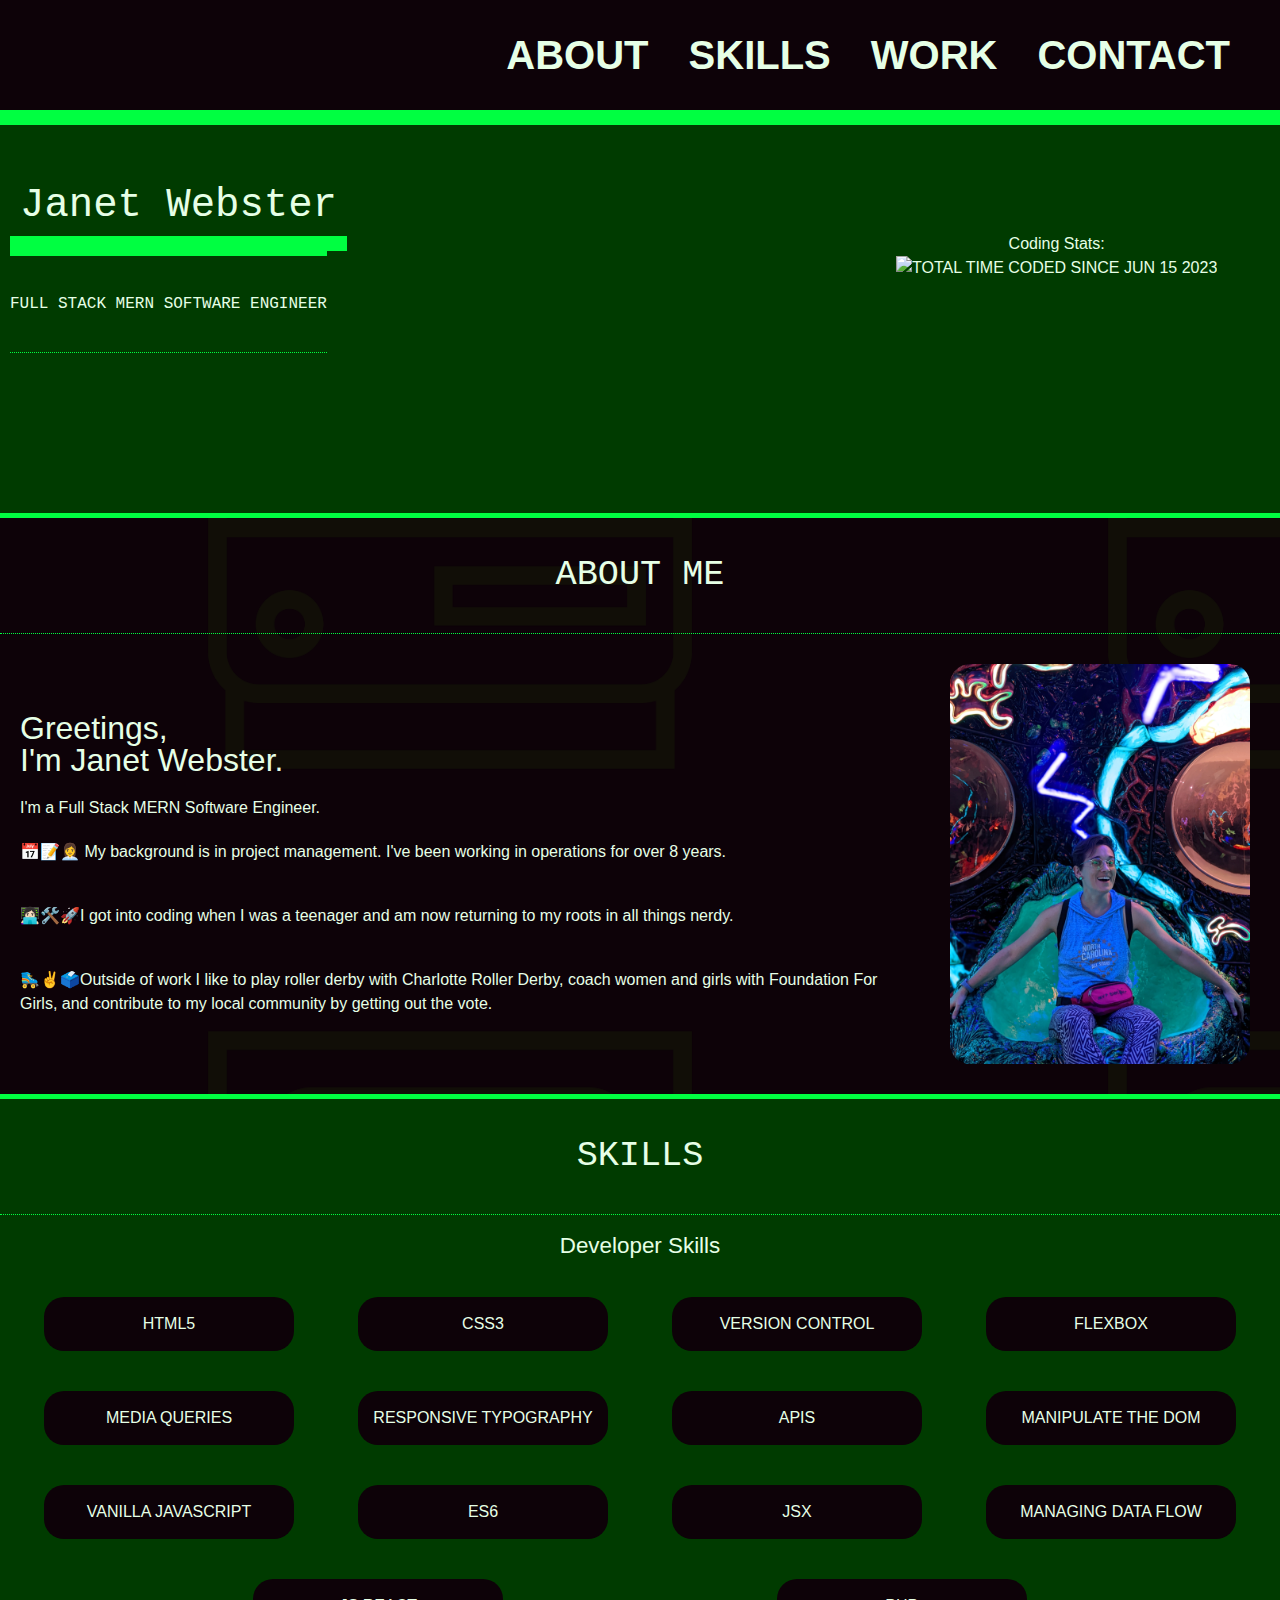
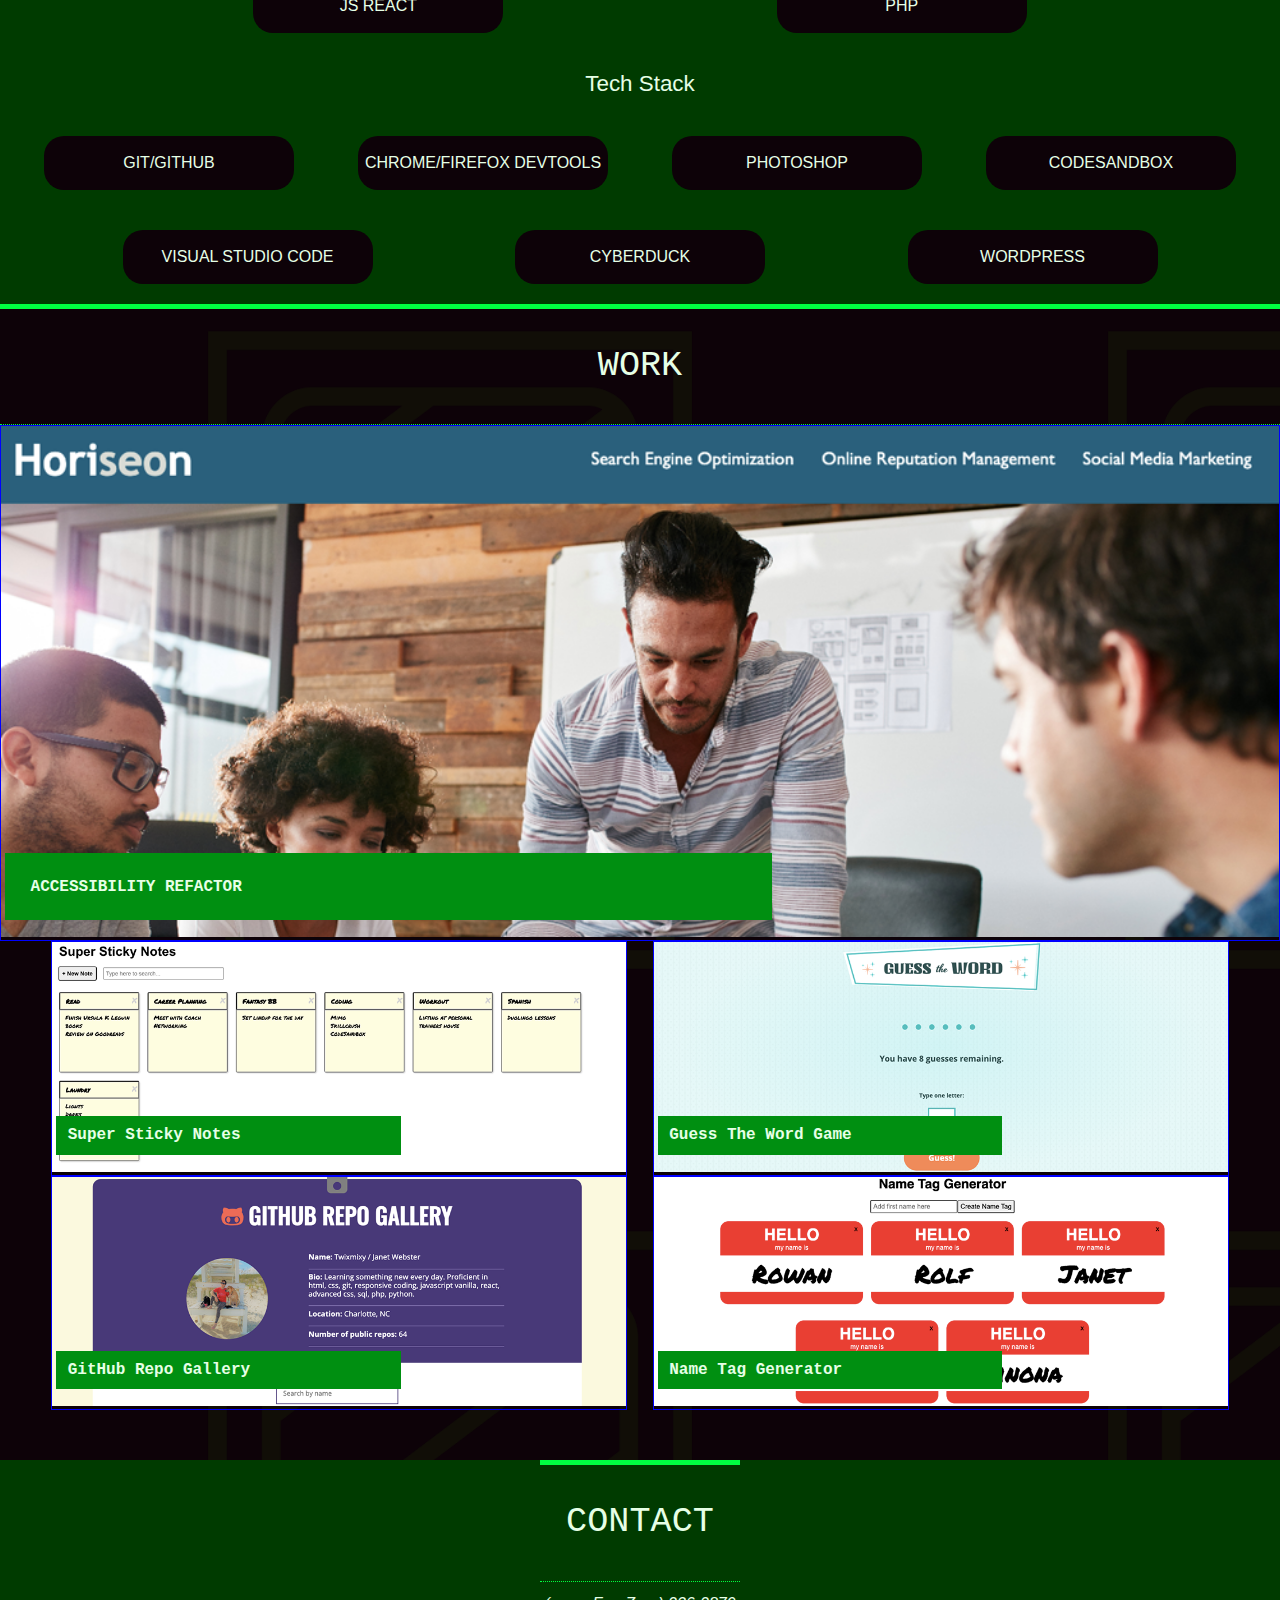
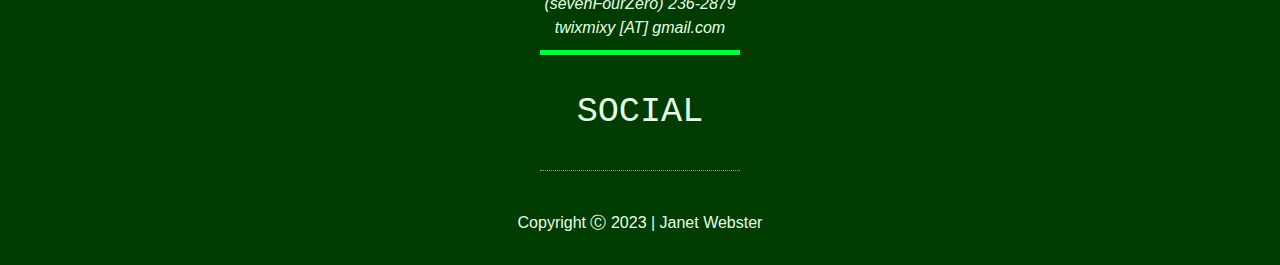
==== index.html @ 97a3914d "Fixed work section with tutor" ====
<!DOCTYPE html>
<html lang="en">
<head>
    <!-- Font Awesome Icons -->
    <script src="https://kit.fontawesome.com/e8a2e170d0.js" crossorigin="anonymous"></script>
    <link rel="stylesheet" href="assets/css/reset.css">
    <link rel="stylesheet" href="assets/css/style.css">
    <meta charset="UTF-8">
    <meta name="viewport" content="width=device-width, initial-scale=1.0">
    <meta name="description" content="All the awesome work of Janet Webster, the amazing software engineer in training!">
    <!-- The meta robots tag tells search engines how to crawl and index parts of a website. The "content" attribute contains instructions for the crawler. The values "INDEX" and "FOLLOW" are used to instruct the crawler to include the page in their index and follow all links on the page. -->
    <meta name="robots" content="index, follow">
    
    <title>Janet Webster's Portfolio</title>
</head>
<body>
        <header>
            <section class="logo">
                <i class="fa-solid fa-robot"></i>
            </section>
            <nav>
                <ul class="menu" id="nav-list">
                    <li><a href="#about" aria-label="Read more about me">About</a></li>
                    <li><a href="#skills" aria-label="Peruse my skills">Skills</a></li>
                    <li><a href="#work" aria-label="View my work">Work</a></li>
                    <li><a href="#contact" aria-label="Contact me">Contact</a></li>
                </ul>
            </nav>
        </header>
        <main>
            <section class="intro">
                <h1>Janet Webster</h1>
                <h2><span class="in-training">Full Stack MERN Software Engineer</span></h2>
                <!-- should add a pop-up bubble when hovering that says "in training" -->
                <p class="hidden-code">Coding Stats: <br /><a href="https://wakatime.com/@Twixmixy" target="_blank"><img src="https://wakatime.com/badge/user/5829d3fb-d499-4e31-bed0-2d4b3e092db3.svg" alt="Total time coded since Jun 15 2023" /></a><br />
                    <a href="https://github.com/TwixmixyJanet" target="_blank" aria-label="Follow me on github"><i class="fa-brands fa-square-github"></i></a>
                </p>
            </section>
            <section class="about" id="about">
                <h2>About Me</h2>
                 <div class="info">    
                    <h3>Greetings, <br />I'm Janet Webster.</h3>
                    <p>
                        <span class="in-training">I'm a Full Stack MERN Software Engineer.</span>
                        <!-- should add a pop-up bubble when hovering that says "in training" -->
                    </p>
                    <p class="bio-info">
                        📅📝👩‍💼 My background is in project management. I've been working in operations for over 8 years.
                        <!-- -Who I am professionally -->
                    </p>
                    <p class="bio-info">
                        👩🏻‍💻🛠️🚀I got into coding when I was a teenager and am now returning to my roots in all things nerdy.
                    <!-- -What led me to this career -->
                    </p>
                    <p class="bio-info">
                        🛼✌️🗳️Outside of work I like to play roller derby with Charlotte Roller Derby, coach women and girls with Foundation For Girls, and contribute to my local community by getting out the vote.
                    <!-- -What I like to do outside of work -->
                    </p>
                </div>
                <div class="headshot-container">
                    <img class="headshot" src="assets/img/coloradoheadshot.jpg" alt="Headshot - Janet smiling in an art exhibit" />
                </div>
            </section>
            <section class="skills" id="skills">
                <h2>Skills</h2>
                <h3>Developer Skills</h3>
                <div class="devskills">
                    <p class="skill">HTML5</p>
                    <p class="skill">CSS3</p>
                    <p class="skill">Version Control</p>
                    <p class="skill">Flexbox</p>
                    <p class="skill">Media Queries</p>
                    <p class="skill">Responsive Typography</p>
                    <p class="skill">APIs</p>
                    <p class="skill">Manipulate the DOM</p>
                    <p class="skill">Vanilla JavaScript</p>
                    <p class="skill">ES6</p>
                    <p class="skill">JSX</p>
                    <p class="skill">Managing Data Flow</p>
                    <p class="skill">JS React</p>
                    <p class="skill">PHP</p>
                </div>
                <h3>Tech Stack</h3>
                <div class="techskills">
                    <p class="tech">GIT/GitHub</p>
                    <p class="tech">Chrome/Firefox DevTools</p>
                    <p class="tech">Photoshop</p>
                    <p class="tech">CodeSandbox</p>
                    <p class="tech">Visual Studio Code</p>
                    <p class="tech">Cyberduck</p>
                    <p class="tech">WordPress</p>
                </div>
            </section>
            <section class="work" id="work">
                <!-- work cards need to grow/shrink and there needs to be a first(main) project -->
                <!-- Would be best if the cards do something upon hover and active(click) -->
                <h2>Work</h2>
                <div class="work-container">
                    <div class="work-card" id="card1">
                        <a href="https://twixmixyjanet.github.io/horiSEOn-accessibility-refactor/" target="_blank" rel="noopener noreferrer"><h3><span card1-descr="This project was to take an existing site and refactor it to apply accessibility standards">Accessibility Refactor</span></h3></a>
                        <!-- add a pop-up bubble with some details about project -->
                    
                        <img class="project-screenshot" src="assets/img/work-card1.png" alt="Refactor Project" />
                    
                    </div>
                    <section class="project-list">
                    <div class="work-card" id="card2">
                        <h3>Super Sticky Notes</h3>
                        <a href="https://gll3vl.csb.app/" target="_blank" rel="noopener noreferrer"><img class="project-screenshot" src="assets/img/work-card2.png" alt="Super Sticky Notes" /></a>
                    </div>
                    <div class="work-card" id="card3">
                        <h3>Guess The Word Game</h3>
                        <a href="https://twixmixy.com/guess-the-word-main/" target="_blank" rel="noopener noreferrer"><img class="project-screenshot" src="assets/img/work-card3.png" alt="Guess The Word Game" /></a>
                    </div>
                    <div class="work-card" id="card4">
                        <h3>GitHub Repo Gallery</h3>
                        <a href="https://twixmixy.com/github-repo-gallery-main/" target="_blank" rel="noopener noreferrer"><img class="project-screenshot" src="assets/img/work-card4.png" alt="GITHUB REPO GALLERY" /></a>
                    </div>
                    <div class="work-card" id="card5">
                        <h3>Name Tag Generator</h3>
                        <a href="https://0cntbd.csb.app/" target="_blank" rel="noopener noreferrer"><img class="project-screenshot" src="assets/img/work-card5.png" alt="Name Tag Generator" /></a>
                    </div>
                    </section>
                </div>
            </section>
            <section class="contact" id="contact">

            </section>
        </main>
        <footer>
            <h2>Contact</h2>
            <address>
                <p>(sevenFourZero) 236-2879<br>
                twixmixy [AT] gmail.com</p>
              </address>
              <div class="social">
                <h2>Social</h2>
                  <div class="social-icons">
                    <p class="icon"><a href="https://github.com/TwixmixyJanet" target="_blank" aria-label="Follow me on github"><i class="fa-brands fa-square-github"></i></a></p>
                    <p class="icon"><a href="https://www.instagram.com/pigletskates/" target="_blank" aria-label="Follow me on insta"><i class="fa-brands fa-square-instagram"></i></a></p>
                    <p class="icon"><a href="https://www.linkedin.com/in/twixmixy" target="_blank" aria-label="Follow me on linkedin"><i class="fa-brands fa-linkedin"></i></a></p>
                    <p class="icon"><a href="https://twitter.com/Twixmixy" target="_blank" aria-label="Follow me on twitter"><i class="fa-brands fa-square-twitter"></i></a></p>
                    <p class="icon"><a href="https://www.goodreads.com/user/show/36880494-janet-webster" target="_blank" aria-label="Follow me on goodreads"><i class="fa-brands fa-goodreads"></i></a></p>
                    <p class="icon"><a href="https://twixmixy.substack.com/" target="_blank" aria-label="Follow me on substack"><i class="fa-solid fa-pen-to-square"></i></a></p>
                    <p class="icon"><a href="https://discordapp.com/users/Janet#8842" target="_blank" aria-label="Connect with me on discord"><i class="fa-brands fa-discord"></i></a></p>
                  </div>
              </div>
      
          <div class="copyright"> 
              <p>Copyright Ⓒ 2023 | Janet Webster </p>
            </div> 
        </footer>
</body>
</html>
---- assets/css/style.css ----
/* COLOR SCHEME */
    /* 
    Matrix Green #0D0208
    Dark Green #003B00
    Alien Green #008F11
    Neon Green #00FF41
    */

/* NOTES FOR IDEAS */
    /* 
    💡Need to use some :hover effects on buttons and imagery
    💡10-flexbox-wireframe - reference for flexbox settings
    💡Robot icon rotate or change color
    💡04-css-pseudoclasses - reference for fun actions
    */
/* \/ Replicating best practices for removing white spaces and creating smooth scrolling \/ */
*,
*::after,
*::before {
    /* This ensures that there is no whitespace surrounding our content. */
    margin: 0;
    padding: 0;
    
    /* This is for our anchor (<a>) tag. It makes it so that there is a scrolling effect when we navigate to other parts of our page */
    scroll-behavior: smooth;
}
/* ^ DO NOT TOUCH, it makes the website all nicey-nice^ */


* {
    /* red-lining used to better see elements visually */
   /* border: red solid 1px;   */
   /* base font size to decrease/increase based off of */
   font-size: 1em;
}

:root {
    /* Setting all my base variables for colors and fonts on the website */
    --matrix-green: #0D0208;
    --dark-green: #003B00;
    --alien-green: #008F11;
    --neon-green: #00FF41;
    --font-color: #e6ffe6;
    --fav-font: 'Courier New', Courier, monospace;
    --neon-purple: #BC13FE;
    --secondary-font: 'Gill Sans', 'Gill Sans MT', Calibri, 'Trebuchet MS', sans-serif;
    --reader-font: Verdana, Geneva, Tahoma, sans-serif;
}

html {
    /* Computer Icon Free Use License */
    /* Image by Vectorportal.com, CC BY:https://creativecommons.org/licenses/by/4.0/ */
    background-image: url(/assets/img/computer-icon-vectorportal-08-light.png);
    background-size: contain;
    background-color: var(--matrix-green);

}

body {
    /* referencing base variable color */
    color: var(--font-color);
}

i {
    color: var(--neon-green);

}

.fa-robot {
    /* Font Awesome icon used as logo. Functions as a font, so using font size to increase */
    font-size: 6.6em;
    /* Giving the robot head some space */
    margin: 5px;
}

a {
    /* Base functionality for all links on website. Setting color, uppercase, taking away the underline, and font family */
    color: var(--font-color);
    text-transform: uppercase;
    text-decoration: none;
    font-family: var(--secondary-font);
}

li {
    /* Removing the bullets from the navigation list items */
    list-style-type: none;
}

header {
    /* Mobile view flex column for logo and navigation, setting alignment */
    display: flex;
    flex-direction: column;
    align-items: center;
}

#nav-list {
    /* Navigation set to flex column for mobile view, increasing font size, adding padding on top and bottom */
    display: flex;
    flex-direction: column;
    align-items: center;
    font-size: 2em;
    padding: 30px 0;
}

#nav-list li {
    /* giving space to individual nav list items */
    margin: 5px 10px;
}

#nav-list a:hover {
    /* make the links pop when hovered over! */
    color: var(--neon-purple)
}

.intro {
    /* Setting flex column for the intro area and giving it some color variance to break up the page
    Adding padding above and below to give space */
    display: flex;
    flex-direction: column;
    align-items: flex-start;
    padding: 50px 0 160px 10px;
    background-color: var(--dark-green);
    border-top: 15px solid var(--neon-green);
    position: relative;
}

.intro h1,h2 {
    /* Setting font for the intro headers */
    font-family: var(--fav-font);
    font-weight: normal;
}

.in-training {
    /* changing up the cursor when hovering over special span and setting the location */
    /* Any time "Full Stack MERN Software Enginner" is listed, the cursor changes accordingly. */
    position: relative;
    cursor: pointer;
}

.in-training:hover::after {
     /* Any time "Full Stack MERN Software Enginner" is listed, the message in training appears. */
    content: "...in training 👀";
    /* positioning text bubble to appear immediately below the statement */
    position: absolute;
    left: 0px;
    top: 34px;
    /* creating a background bubble, setting colors, rounding edges */
    border: 2px solid var(--matrix-green);
    border-radius: 15px;
    background-color: var(--neon-purple);
    padding: 7px;
    font-size: .8em;
    /* z-index is placing it in the foreground */
    z-index: 1;
}

.hidden-code {
    /* hidden on mobile view */
    display: none;
}

h1 {
    /* Increasing size, giving space, and creating a distinguishing border for name */
    font-size: 2.54em;
    padding: 10px;
    border-bottom: 15px solid var(--neon-green);
}

h2 {
    /* Settings overall for any H2 */
    font-size: 2.2em;
    text-align: center;
    text-transform: uppercase;
    padding: 40px 0px;
    border-bottom: 1px dotted var(--neon-green);
    border-top: 5px solid var(--neon-green);
}

.intro h2 {
    /* adjusting intro's H2 font size to be smaller */
    font-size: 1em;
}

.about {
    /* mobile view set to be flex column */
    display: flex;
    flex-direction: column;
}

.about h3 {
    /* Greeting specific font set, incease size, decrease weight, give padding to top and bottom */
    font-family: var(--secondary-font);
    font-size: 2em;
    font-weight: normal;
    padding: 20px 0;
}

.info {
    /* info in about section given some padding on the sides */
    padding: 0 20px;
}

p {
    /* reader font set and increase line height */
    font-family: var(--reader-font);
    line-height: 1.5em;
}

.bio-info {
    /* bio info in about area given some padding between elements */
    padding: 20px 0;
}

.headshot-container {
    /* image container flex and centered */
    display: flex;
    justify-content: center;
}

.headshot {
    /* shrank image to be more suitable, added rounded corners, and gave space via margin */
    width: 300px;
    border-radius: 20px;
    margin: 30px;
}

.skills {
    /* set the background color for the section and overall font color */
    background-color: var(--dark-green);
    color: var(--font-color);
}

.skills h3 {
    /* sub-headers for the section, set font styles, centered and added some all around padding */
    font-family: var(--secondary-font);
    font-weight: normal;
    font-size: 1.4em;
    text-align: center;
    padding: 20px;
}

.devskills, .techskills {
    /* Set both divs within skill section to flex, wrap, and space evenly */
   display: flex;
   flex-flow: row wrap;
   justify-content: space-evenly;
}

.skill, .tech {
    /* set each skill/stack to be uniform in uppercase, background bubble, rounded corners, same colors, with padding/margin, alignment and necessary width */
   text-transform: uppercase;
   background-color: var(--matrix-green);
   border-radius: 20px;
   color:var(--font-color);
   margin: 20px;
   padding: 15px 0;
   width: 250px;
   max-width: 250px;
   text-align: center;
}

.work-container {
    /* Turning work section container into flex column and aligning elements within */
    display: flex;
    flex-direction: column;
    align-items: center;
}

.work h2 {
    /* setting the full width of the work section header title */
    width: 100%;

}

.work-card {
    /* padding: 0 0 20px 20px; */
    /* height: auto;
    width: auto; 
    padding: 62px 50px;
    border: 4px solid var(--alien-green); */
    border: blue solid 1px; 
    /* display: flex;
    flex-direction: column; */
    width:100%;
    position: relative;
}

.project-screenshot {
    width: 100%;
}
.project-list{
    display:flex;
    flex-wrap:wrap;
    gap:2%;
}
#card1{
    width:100%;
}

.work-card h3 {
    position:absolute;
    bottom: 20px;
    left: 4px;
    /* padding: 10px; */
    font-family: var(--fav-font);
    background-color: var(--alien-green);
    width:60%;
    padding:2%;
}

/* \/ CODE FOR IMAGES WITHIN HTML \/ */
.work-card h3:hover {
    /* changing project titles colors when hovering */
    /* background-color: var(--neon-purple);
    color: var(--matrix-green); */
}

.work-card img:hover {
    /* change project image borders when hovering */
    /* border: 4px ridge var(--neon-purple); */
}

.work-card img {
    /* styling border and dimensions of project images */
    /* border: 4px solid var(--alien-green);
    width: 100%;
    max-width: 400px;
    min-width: 350px; */
}
/* ^ CODE FOR IMAGES WITHIN HTML ^ */

/* CODE FOR IMAGES WITHIN CSS */
/* .work-card h3:hover {
    background-color: var(--neon-purple);
    color: var(--matrix-green);
}
#card1 {
    background-image: url(/assets/img/work-card1.png);
    background-size: contain;
} */


/* ^CODE FOR IMAGES WITHIN CSS^ */

/* Pop up info specifically meant for [card1] project */
span[card1-descr] {
    /* changing up the cursor when hovering over special span and setting the location */
    position: relative;
    cursor: help;
}

/* using the custom description method to apply tooltip style info on the project */
span[card1-descr]:hover::after {
    content: attr(card1-descr);
    position: absolute;
    left: 0px;
    top: 34px;
    border: 2px solid var(--matrix-green);
    border-radius: 15px;
    background-color: var(--neon-purple);
    padding: 7px;
    font-size: .8em;
    /* z-index is placing it in the foreground */
    z-index: 1;
}
/* ^Pop up info specifically meant for this project^ */


footer {
    padding: 0 0 20px 0;
    display: flex;
    flex-direction: column;
    justify-content: center;
    align-items: center;
    background-color: var(--dark-green);
}

address {
    margin: 10px 0;
    text-align: center;
}

footer h2 {
    width: 200px;
}

.social {
    max-width: 500px;
    display: flex;
    flex-direction: column;
    justify-content: center;
    align-items: center;
}
  
.social-icons {
    display: flex;
    justify-content: space-around;
    align-items: center;
    flex-flow: row wrap;
    margin: 10px;
}

.icon {
    justify-content: space-between;
    margin: 10px;
}
  
footer .social-icons i {
    font-size: 2em;
}
  
footer .copyright {
    text-align: center;
    padding-bottom: 10px;
}

@media (min-width: 640px) {
    /* need to change flex-direction on everything from column to row */
    .fa-robot {
        margin: 15px;
    }
    
    #nav-list {
        display: flex;
        flex-direction: row;
        justify-content: space-evenly;
        align-items: center;
        font-size: 1.7em;
        padding: 30px 0;
    }

    header {
        flex-direction: row;
        justify-content: space-between;
        align-items: center;
    }

    .hidden-code {
        display: flex;
        flex-direction: column;
        flex-wrap: wrap;
        position: absolute;
        top: 27.5%;
        left: 70%;
        justify-content: center;
        align-items: center;
    }

    .hidden-code i {
        font-size: 1.7em;
    }

    .about {
        flex-direction: row;
        flex-wrap: wrap;
        align-items: center;
    }

    .about h2 {
        flex-basis: 100%;
    }

    .about .info {
        flex: 1;
    }

    .headshot {
        height: fit-content;
    }

    .work h2 {
        flex-basis: 100%;
    }

    .project-list {
        flex-direction: row;
        flex-wrap: wrap;
        justify-content: center;
        align-items: center;
        margin-bottom: 50px;
     }
     
    .work-card {
        /* padding: 0 20px; */
    }
    .work-card{
        width:45%;
    }
    /* .work-card img {
        width: 100%;
        max-width: 1000px;
        min-width: 350px;
    } */
     
    /* #card1 img {
        flex: 5 0 100%;
        width: 100%;
        max-width: 1000px;
        min-width: 350px;
    }

    #card2 img {
        flex: 1 0 50%;
        width: 100%;
        max-width: 500px;
        min-width: 350px;
    }

    #card3 img {
        flex: 1 0 50%;
        width: 100%;
        max-width: 500px;
        min-width: 350px;
    }

    #card4 img {
        flex: 1 0 50%;
        width: 100%;
        max-width: 500px;
        min-width: 350px;
    }

    #card5 img {
        flex: 1 0 50%;
        width: 100%;
        max-width: 500px;
        min-width: 350px;
    } */
} 

@media (min-width: 1024px) {
   /* what more needs to expand at full view? */
   #nav-list {
    font-size: 2.5em;
    font-weight: bold;
    padding: 30px;
}

#nav-list li {
    margin: 5px 20px;
}
}
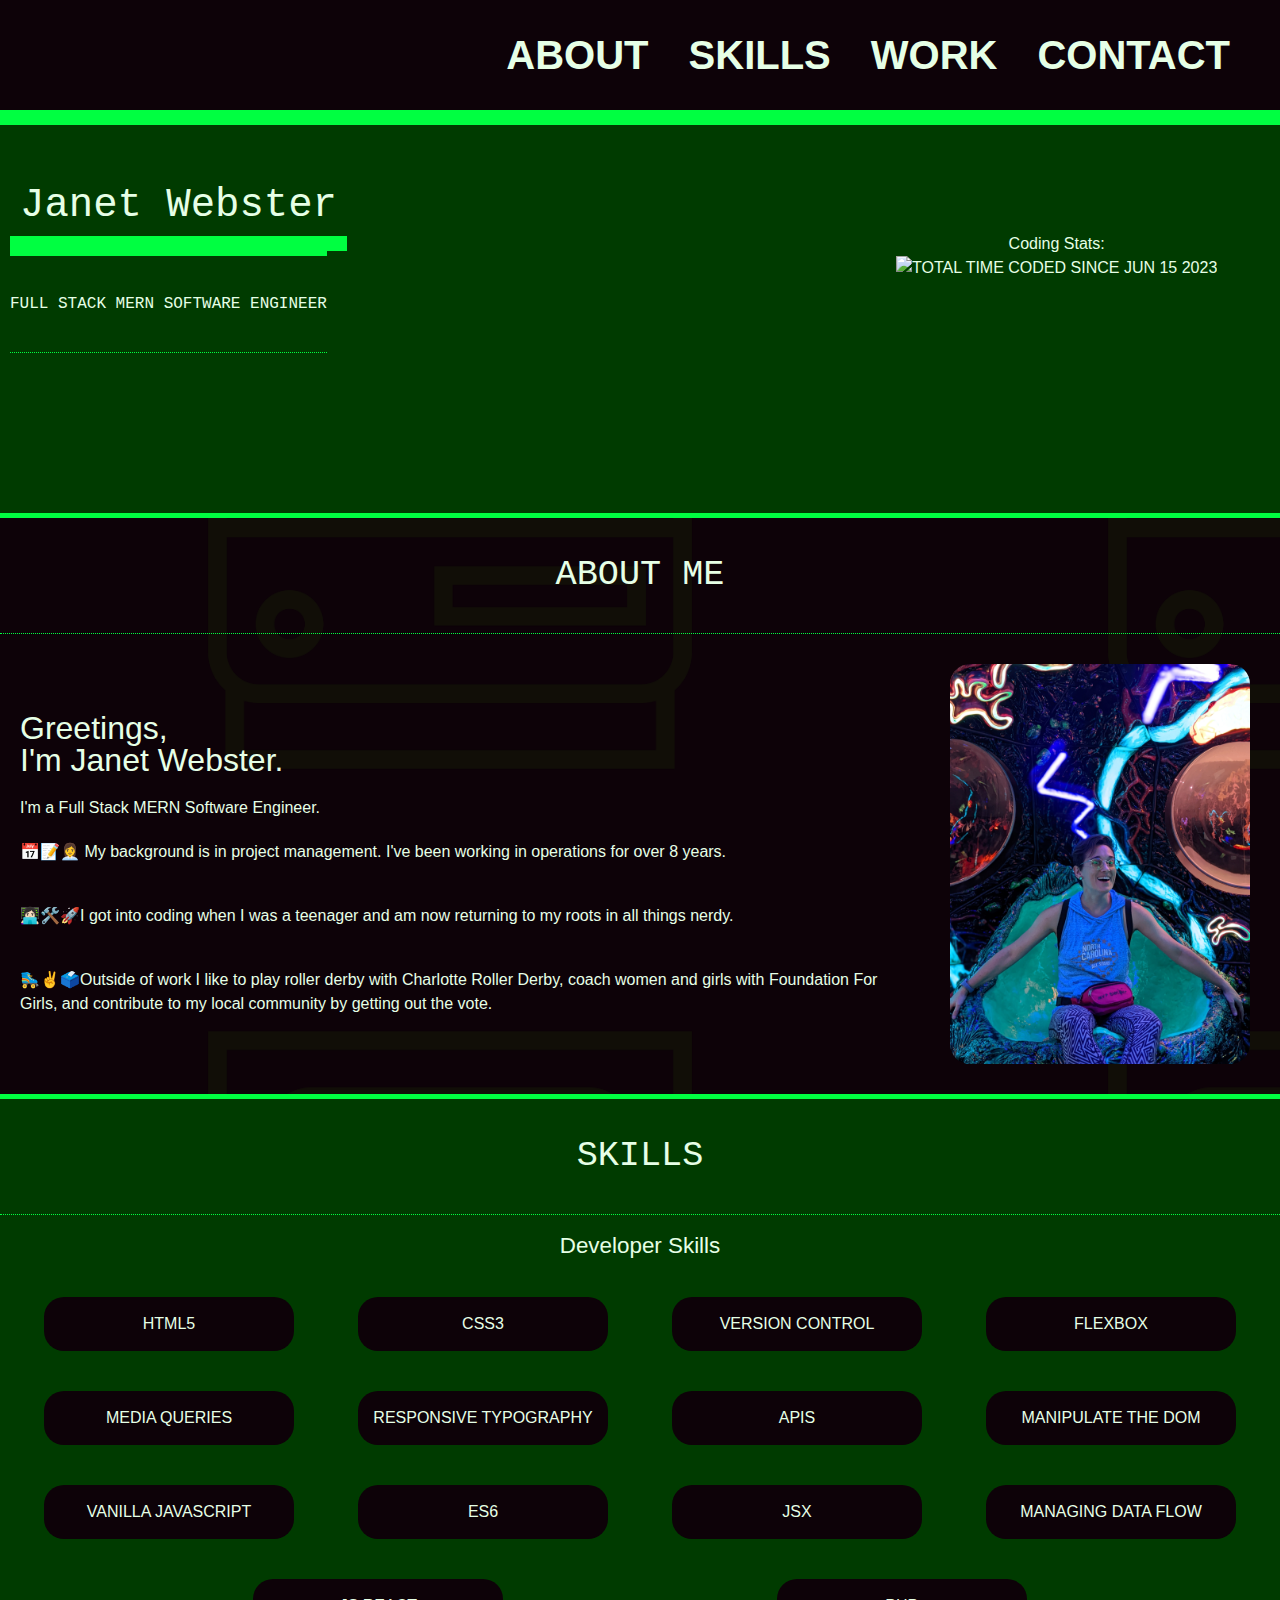
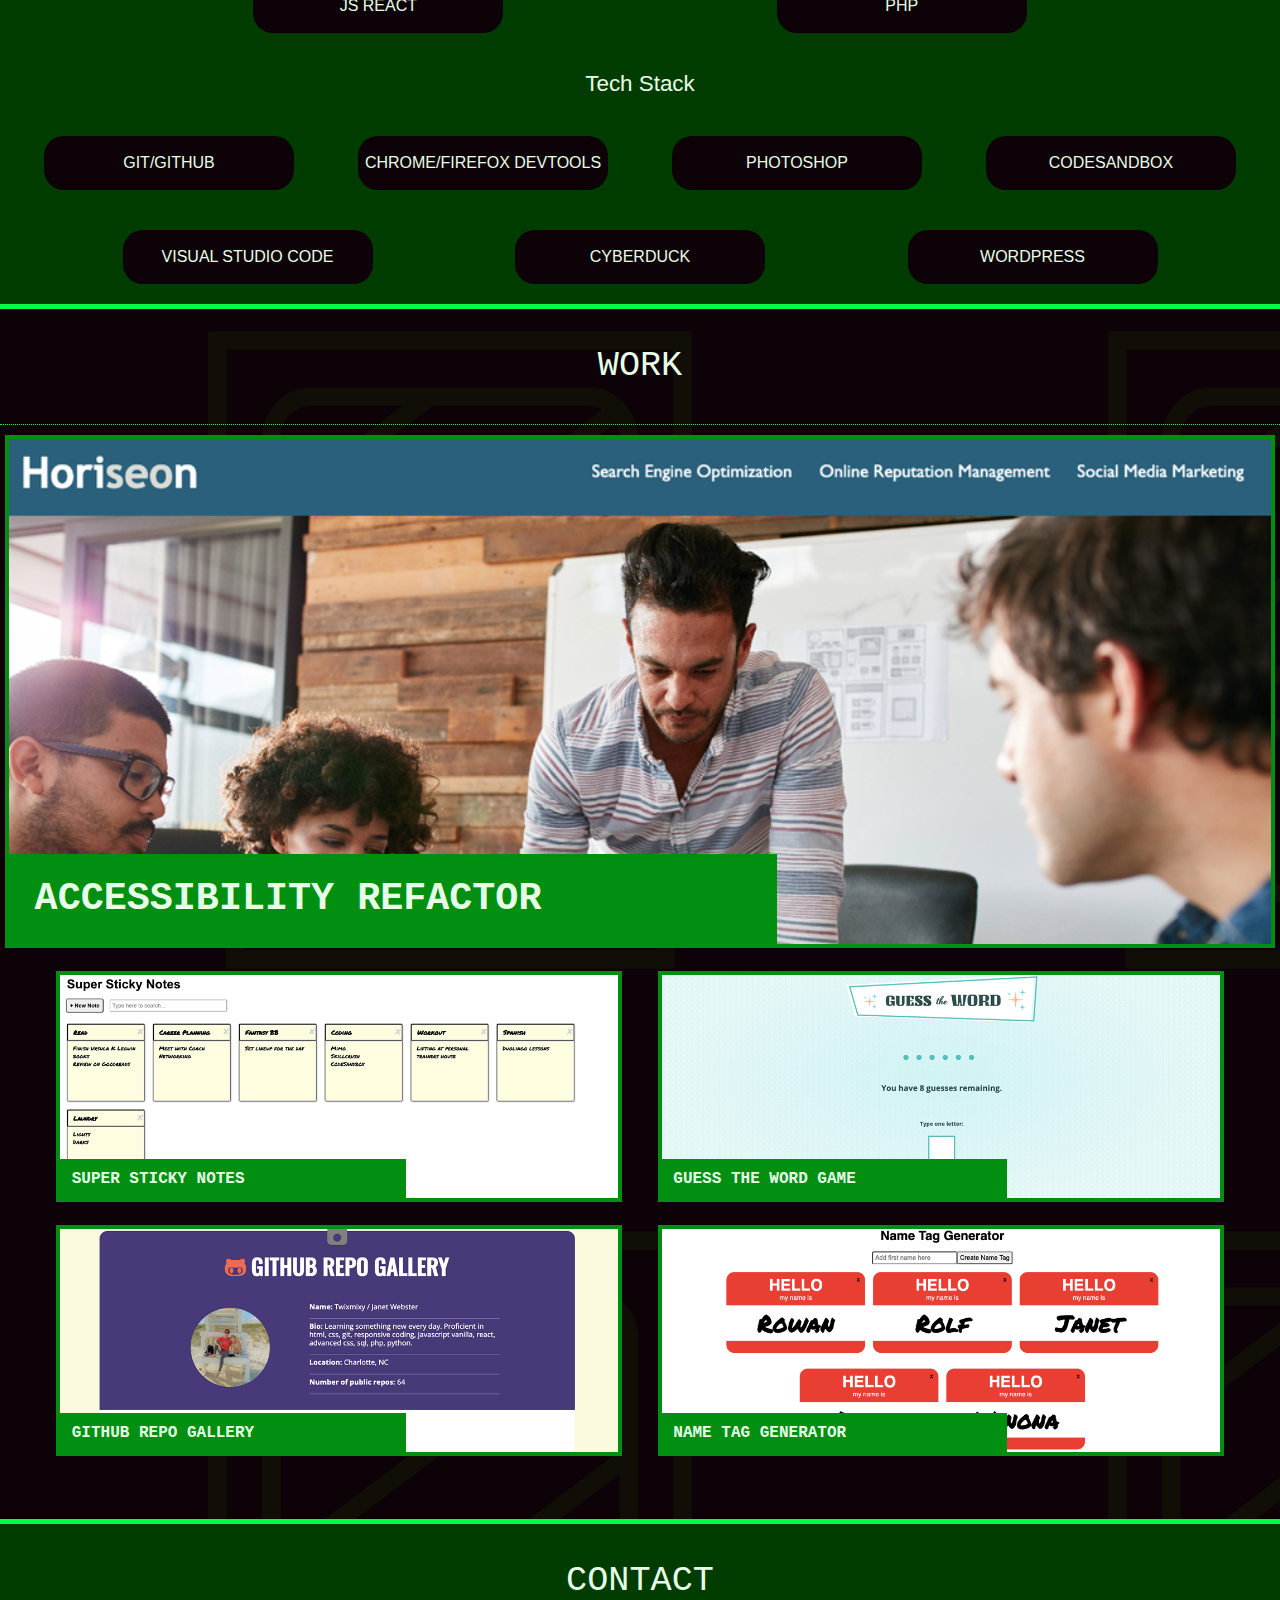
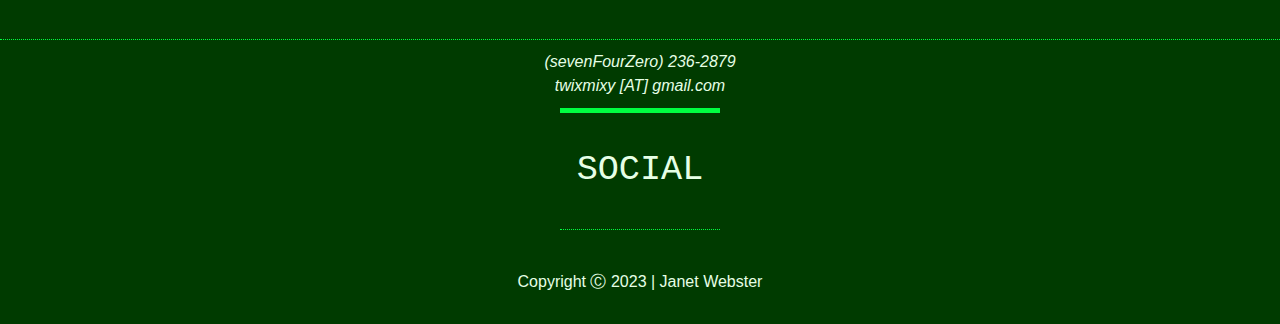
==== commit 20b3ee98: "Added popup info bubbles to all projects" ====
--- a/index.html
+++ b/index.html
@@ -97,29 +97,56 @@
                 <h2>Work</h2>
                 <div class="work-container">
                     <div class="work-card" id="card1">
-                        <a href="https://twixmixyjanet.github.io/horiSEOn-accessibility-refactor/" target="_blank" rel="noopener noreferrer"><h3><span card1-descr="This project was to take an existing site and refactor it to apply accessibility standards">Accessibility Refactor</span></h3></a>
-                        <!-- add a pop-up bubble with some details about project -->
-                    
-                        <img class="project-screenshot" src="assets/img/work-card1.png" alt="Refactor Project" />
-                    
+                        <a href="https://twixmixyjanet.github.io/horiSEOn-accessibility-refactor/" target="_blank" rel="noopener noreferrer">
+                            <h3>
+                                <span card1-descr="This project was to take an existing site and refactor it to apply accessibility standards">
+                                    Accessibility Refactor
+                                </span>
+                            </h3>
+                            <img class="project-screenshot" src="assets/img/work-card1.png" alt="Refactor Project" />
+                        </a>
                     </div>
                     <section class="project-list">
-                    <div class="work-card" id="card2">
-                        <h3>Super Sticky Notes</h3>
-                        <a href="https://gll3vl.csb.app/" target="_blank" rel="noopener noreferrer"><img class="project-screenshot" src="assets/img/work-card2.png" alt="Super Sticky Notes" /></a>
-                    </div>
-                    <div class="work-card" id="card3">
-                        <h3>Guess The Word Game</h3>
-                        <a href="https://twixmixy.com/guess-the-word-main/" target="_blank" rel="noopener noreferrer"><img class="project-screenshot" src="assets/img/work-card3.png" alt="Guess The Word Game" /></a>
-                    </div>
-                    <div class="work-card" id="card4">
-                        <h3>GitHub Repo Gallery</h3>
-                        <a href="https://twixmixy.com/github-repo-gallery-main/" target="_blank" rel="noopener noreferrer"><img class="project-screenshot" src="assets/img/work-card4.png" alt="GITHUB REPO GALLERY" /></a>
-                    </div>
-                    <div class="work-card" id="card5">
-                        <h3>Name Tag Generator</h3>
-                        <a href="https://0cntbd.csb.app/" target="_blank" rel="noopener noreferrer"><img class="project-screenshot" src="assets/img/work-card5.png" alt="Name Tag Generator" /></a>
-                    </div>
+                        <div class="work-card" id="card2">
+                            <a href="https://gll3vl.csb.app/" target="_blank" rel="noopener noreferrer">
+                                <h3>
+                                    <span card2-descr="This personal sticky note app was created to illustrate JS/React utilizing local cache">
+                                        Super Sticky Notes
+                                    </span>
+                                </h3>
+                                <img class="project-screenshot" src="assets/img/work-card2.png" alt="Super Sticky Notes" />
+                            </a>
+                        </div>
+                        <div class="work-card" id="card3">
+                            <a href="https://twixmixy.com/guess-the-word-main/" target="_blank" rel="noopener noreferrer">
+                                <h3>
+                                    <span card3-descr="This guess the word game app was created to illustrate arrays, APIs, and JS">
+                                        Guess The Word Game
+                                    </span>
+                                </h3>
+                                <img class="project-screenshot" src="assets/img/work-card3.png" alt="Guess The Word Game" />
+                            </a>
+                        </div>
+                        <div class="work-card" id="card4">
+                            <a href="https://twixmixy.com/github-repo-gallery-main/" target="_blank" rel="noopener noreferrer">
+                                <h3>
+                                    <span card4-descr="This github repo gallery UI app was created to illustrate APIs and JS">
+                                        GitHub Repo Gallery
+                                    </span>
+                                </h3>
+                                <img class="project-screenshot" src="assets/img/work-card4.png" alt="GITHUB REPO GALLERY" />
+                            </a>
+                        </div>
+                        <div class="work-card" id="card5">
+                            <a href="https://0cntbd.csb.app/" target="_blank" rel="noopener noreferrer">
+                                <h3>
+                                    <span card4-descr="This name tag generator app was created to illustrate JS/React utilizing local cache">
+                                        Name Tag Generator
+                                    </span>
+                                </h3>
+                                <img class="project-screenshot" src="assets/img/work-card5.png" alt="Name Tag Generator" />
+                            </a>
+                        </div>
                     </section>
                 </div>
             </section>
--- a/assets/css/style.css
+++ b/assets/css/style.css
@@ -34,6 +34,11 @@
    font-size: 1em;
 }
 
+/* ~~~~~~~~~~~~~~~~~~~~~~~~~~~~~~~~~~~~~~~~~~~~~~~~~~~~~~~~~~~~~~~~~ */
+/* ~~~~~~~~~~~~~~~~          BASE SETTINGS          ~~~~~~~~~~~~~~~~ */
+/* ~~~~~~~~   Site designed from Mobile -> 640px -> 1024px   ~~~~~~~ */
+/* ~~~~~~~~~~~~~~~~~~~~~~~~~~~~~~~~~~~~~~~~~~~~~~~~~~~~~~~~~~~~~~~~~ */
+
 :root {
     /* Setting all my base variables for colors and fonts on the website */
     --matrix-green: #0D0208;
@@ -61,6 +66,10 @@
     color: var(--font-color);
 }
 
+/* ~~~~~~~~~~~~~~~~~~~~~~~~~~~~~~~~~~~~~~~~~~~~~~~~~~~~~~~~~~~~~~~~~~ */
+/* ~~~~~~~~~~~~~~~~              HEADER              ~~~~~~~~~~~~~~~~ */
+/* ~~~~~~~~~~~~~~~~~~~~~~~~~~~~~~~~~~~~~~~~~~~~~~~~~~~~~~~~~~~~~~~~~~ */
+
 i {
     color: var(--neon-green);
 
@@ -111,6 +120,10 @@
     /* make the links pop when hovered over! */
     color: var(--neon-purple)
 }
+
+/* ~~~~~~~~~~~~~~~~~~~~~~~~~~~~~~~~~~~~~~~~~~~~~~~~~~~~~~~~~~~~~~~~~ */
+/* ~~~~~~~~~~~~~~~~              INTRO              ~~~~~~~~~~~~~~~~ */
+/* ~~~~~~~~~~~~~~~~~~~~~~~~~~~~~~~~~~~~~~~~~~~~~~~~~~~~~~~~~~~~~~~~~ */
 
 .intro {
     /* Setting flex column for the intro area and giving it some color variance to break up the page
@@ -181,6 +194,10 @@
     font-size: 1em;
 }
 
+/* ~~~~~~~~~~~~~~~~~~~~~~~~~~~~~~~~~~~~~~~~~~~~~~~~~~~~~~~~~~~~~~~~~ */
+/* ~~~~~~~~~~~~~~~~              ABOUT              ~~~~~~~~~~~~~~~~ */
+/* ~~~~~~~~~~~~~~~~~~~~~~~~~~~~~~~~~~~~~~~~~~~~~~~~~~~~~~~~~~~~~~~~~ */
+
 .about {
     /* mobile view set to be flex column */
     display: flex;
@@ -223,6 +240,10 @@
     border-radius: 20px;
     margin: 30px;
 }
+
+/* ~~~~~~~~~~~~~~~~~~~~~~~~~~~~~~~~~~~~~~~~~~~~~~~~~~~~~~~~~~~~~~~~~~ */
+/* ~~~~~~~~~~~~~~~~              SKILLS              ~~~~~~~~~~~~~~~~ */
+/* ~~~~~~~~~~~~~~~~~~~~~~~~~~~~~~~~~~~~~~~~~~~~~~~~~~~~~~~~~~~~~~~~~~ */
 
 .skills {
     /* set the background color for the section and overall font color */
@@ -259,6 +280,10 @@
    text-align: center;
 }
 
+/* ~~~~~~~~~~~~~~~~~~~~~~~~~~~~~~~~~~~~~~~~~~~~~~~~~~~~~~~~~~~~~~~~~ */
+/* ~~~~~~~~~~~~~~~~         WORK / PROJECTS         ~~~~~~~~~~~~~~~~ */
+/* ~~~~~~~~~~~~~~~~~~~~~~~~~~~~~~~~~~~~~~~~~~~~~~~~~~~~~~~~~~~~~~~~~ */
+
 .work-container {
     /* Turning work section container into flex column and aligning elements within */
     display: flex;
@@ -273,19 +298,13 @@
 }
 
 .work-card {
-    /* padding: 0 0 20px 20px; */
-    /* height: auto;
-    width: auto; 
-    padding: 62px 50px;
-    border: 4px solid var(--alien-green); */
-    border: blue solid 1px; 
-    /* display: flex;
-    flex-direction: column; */
     width:100%;
     position: relative;
+    padding: 10px 5px;
 }
 
 .project-screenshot {
+    border: 4px solid var(--alien-green);
     width: 100%;
 }
 .project-list{
@@ -293,54 +312,36 @@
     flex-wrap:wrap;
     gap:2%;
 }
+
 #card1{
     width:100%;
 }
 
+#card1 h3 {
+    font-size: 3vw;
+}
+
 .work-card h3 {
     position:absolute;
-    bottom: 20px;
-    left: 4px;
-    /* padding: 10px; */
+    bottom: 17px;
+    left: 9px;
     font-family: var(--fav-font);
     background-color: var(--alien-green);
     width:60%;
     padding:2%;
 }
 
-/* \/ CODE FOR IMAGES WITHIN HTML \/ */
 .work-card h3:hover {
     /* changing project titles colors when hovering */
-    /* background-color: var(--neon-purple);
-    color: var(--matrix-green); */
+    background-color: var(--neon-purple);
+    color: var(--matrix-green);
 }
 
 .work-card img:hover {
     /* change project image borders when hovering */
-    /* border: 4px ridge var(--neon-purple); */
-}
-
-.work-card img {
-    /* styling border and dimensions of project images */
-    /* border: 4px solid var(--alien-green);
-    width: 100%;
-    max-width: 400px;
-    min-width: 350px; */
-}
-/* ^ CODE FOR IMAGES WITHIN HTML ^ */
-
-/* CODE FOR IMAGES WITHIN CSS */
-/* .work-card h3:hover {
-    background-color: var(--neon-purple);
-    color: var(--matrix-green);
-}
-#card1 {
-    background-image: url(/assets/img/work-card1.png);
-    background-size: contain;
-} */
-
-
-/* ^CODE FOR IMAGES WITHIN CSS^ */
+    border: 4px ridge var(--neon-purple);
+}
+
 
 /* Pop up info specifically meant for [card1] project */
 span[card1-descr] {
@@ -354,7 +355,7 @@
     content: attr(card1-descr);
     position: absolute;
     left: 0px;
-    top: 34px;
+    bottom: 100%;
     border: 2px solid var(--matrix-green);
     border-radius: 15px;
     background-color: var(--neon-purple);
@@ -363,8 +364,103 @@
     /* z-index is placing it in the foreground */
     z-index: 1;
 }
-/* ^Pop up info specifically meant for this project^ */
-
+/* ^Pop up info specifically meant for [card1] project^ */
+
+/* Pop up info specifically meant for [card2] project */
+span[card2-descr] {
+    /* changing up the cursor when hovering over special span and setting the location */
+    position: relative;
+    cursor: help;
+}
+
+/* using the custom description method to apply tooltip style info on the project */
+span[card2-descr]:hover::after {
+    content: attr(card2-descr);
+    position: absolute;
+    left: 0px;
+    bottom: 100%;
+    border: 2px solid var(--matrix-green);
+    border-radius: 15px;
+    background-color: var(--neon-purple);
+    padding: 7px;
+    font-size: .8em;
+    /* z-index is placing it in the foreground */
+    z-index: 1;
+}
+/* ^Pop up info specifically meant for [card2] project^ */
+
+/* Pop up info specifically meant for [card3] project */
+span[card3-descr] {
+    /* changing up the cursor when hovering over special span and setting the location */
+    position: relative;
+    cursor: help;
+}
+
+/* using the custom description method to apply tooltip style info on the project */
+span[card3-descr]:hover::after {
+    content: attr(card3-descr);
+    position: absolute;
+    left: 0px;
+    bottom: 100%;
+    border: 2px solid var(--matrix-green);
+    border-radius: 15px;
+    background-color: var(--neon-purple);
+    padding: 7px;
+    font-size: .8em;
+    /* z-index is placing it in the foreground */
+    z-index: 1;
+}
+/* ^Pop up info specifically meant for [card3] project^ */
+
+/* Pop up info specifically meant for [card4] project */
+span[card4-descr] {
+    /* changing up the cursor when hovering over special span and setting the location */
+    position: relative;
+    cursor: help;
+}
+
+/* using the custom description method to apply tooltip style info on the project */
+span[card4-descr]:hover::after {
+    content: attr(card4-descr);
+    position: absolute;
+    left: 0px;
+    bottom: 100%;
+    border: 2px solid var(--matrix-green);
+    border-radius: 15px;
+    background-color: var(--neon-purple);
+    padding: 7px;
+    font-size: .8em;
+    /* z-index is placing it in the foreground */
+    z-index: 1;
+}
+/* ^Pop up info specifically meant for [card4] project^ */
+
+/* Pop up info specifically meant for [card5] project */
+span[card5-descr] {
+    /* changing up the cursor when hovering over special span and setting the location */
+    position: relative;
+    cursor: help;
+}
+
+/* using the custom description method to apply tooltip style info on the project */
+span[card5-descr]:hover::after {
+    content: attr(card5-descr);
+    position: absolute;
+    left: 0px;
+    bottom: 100%;
+    border: 2px solid var(--matrix-green);
+    border-radius: 15px;
+    background-color: var(--neon-purple);
+    padding: 7px;
+    font-size: .8em;
+    /* z-index is placing it in the foreground */
+    z-index: 1;
+}
+/* ^Pop up info specifically meant for [card5] project^ */
+
+/* ~~~~~~~~~~~~~~~~~~~~~~~~~~~~~~~~~~~~~~~~~~~~~~~~~~~~~~~~~~~~~~~~~~ */
+/* ~~~~~~~~~~~~~~~~              FOOTER              ~~~~~~~~~~~~~~~~ */
+/* ~~~~~~~~~~~~~~~~~~~~~~~~~~~~~~~~~~~~~~~~~~~~~~~~~~~~~~~~~~~~~~~~~~ */
 
 footer {
     padding: 0 0 20px 0;
@@ -381,11 +477,10 @@
 }
 
 footer h2 {
-    width: 200px;
+    width: 100%;
 }
 
 .social {
-    max-width: 500px;
     display: flex;
     flex-direction: column;
     justify-content: center;
@@ -414,7 +509,16 @@
     padding-bottom: 10px;
 }
 
+/* @@@@@@@@@@@@@@@@@@@@@@@@@@@@@@@@@@@@@@@@@@@@@@@@@@@@@@@@@@@@@@@@@ */
+/* ~~~~~~~~~~~~~~~~          MEDIA QUERIES          ~~~~~~~~~~~~~~~~ */
+/* @@@@@@@@@@@@@@@@@@@@@@@@@@@@@@@@@@@@@@@@@@@@@@@@@@@@@@@@@@@@@@@@@ */
+
 @media (min-width: 640px) {
+
+    /* @@@@@@@@@@@@@@@@@@@@@@@@@@@@@@@@@@@@@@@@@@@@@@@@@@@@@@@@@@@ */
+    /* ~~~~~~~~~~~~~~~~       640px HEADER        ~~~~~~~~~~~~~~~~ */
+    /* @@@@@@@@@@@@@@@@@@@@@@@@@@@@@@@@@@@@@@@@@@@@@@@@@@@@@@@@@@@ */
+
     /* need to change flex-direction on everything from column to row */
     .fa-robot {
         margin: 15px;
@@ -434,6 +538,10 @@
         justify-content: space-between;
         align-items: center;
     }
+
+    /* @@@@@@@@@@@@@@@@@@@@@@@@@@@@@@@@@@@@@@@@@@@@@@@@@@@@@@@@@@ */
+    /* ~~~~~~~~~~~~~~~~       640px INTRO        ~~~~~~~~~~~~~~~~ */
+    /* @@@@@@@@@@@@@@@@@@@@@@@@@@@@@@@@@@@@@@@@@@@@@@@@@@@@@@@@@@ */
 
     .hidden-code {
         display: flex;
@@ -450,6 +558,10 @@
         font-size: 1.7em;
     }
 
+    /* @@@@@@@@@@@@@@@@@@@@@@@@@@@@@@@@@@@@@@@@@@@@@@@@@@@@@@@@@@ */
+    /* ~~~~~~~~~~~~~~~~       640px ABOUT        ~~~~~~~~~~~~~~~~ */
+    /* @@@@@@@@@@@@@@@@@@@@@@@@@@@@@@@@@@@@@@@@@@@@@@@@@@@@@@@@@@ */
+
     .about {
         flex-direction: row;
         flex-wrap: wrap;
@@ -467,6 +579,10 @@
     .headshot {
         height: fit-content;
     }
+
+    /* @@@@@@@@@@@@@@@@@@@@@@@@@@@@@@@@@@@@@@@@@@@@@@@@@@@@@@@@@@@@ */
+    /* ~~~~~~~~~~~~~~~~   640px WORK / PROJECTS    ~~~~~~~~~~~~~~~~ */
+    /* @@@@@@@@@@@@@@@@@@@@@@@@@@@@@@@@@@@@@@@@@@@@@@@@@@@@@@@@@@@@ */
 
     .work h2 {
         flex-basis: 100%;
@@ -480,63 +596,25 @@
         margin-bottom: 50px;
      }
      
-    .work-card {
-        /* padding: 0 20px; */
-    }
     .work-card{
         width:45%;
     }
-    /* .work-card img {
-        width: 100%;
-        max-width: 1000px;
-        min-width: 350px;
-    } */
-     
-    /* #card1 img {
-        flex: 5 0 100%;
-        width: 100%;
-        max-width: 1000px;
-        min-width: 350px;
-    }
-
-    #card2 img {
-        flex: 1 0 50%;
-        width: 100%;
-        max-width: 500px;
-        min-width: 350px;
-    }
-
-    #card3 img {
-        flex: 1 0 50%;
-        width: 100%;
-        max-width: 500px;
-        min-width: 350px;
-    }
-
-    #card4 img {
-        flex: 1 0 50%;
-        width: 100%;
-        max-width: 500px;
-        min-width: 350px;
-    }
-
-    #card5 img {
-        flex: 1 0 50%;
-        width: 100%;
-        max-width: 500px;
-        min-width: 350px;
-    } */
 } 
 
 @media (min-width: 1024px) {
+
+    /* @@@@@@@@@@@@@@@@@@@@@@@@@@@@@@@@@@@@@@@@@@@@@@@@@@@@@@@@@@@@ */
+    /* ~~~~~~~~~~~~~~~~       1024px HEADER        ~~~~~~~~~~~~~~~~ */
+    /* @@@@@@@@@@@@@@@@@@@@@@@@@@@@@@@@@@@@@@@@@@@@@@@@@@@@@@@@@@@@ */
+
    /* what more needs to expand at full view? */
    #nav-list {
     font-size: 2.5em;
     font-weight: bold;
     padding: 30px;
-}
-
-#nav-list li {
-    margin: 5px 20px;
-}
+    }
+
+    #nav-list li {
+        margin: 5px 20px;
+    }
 }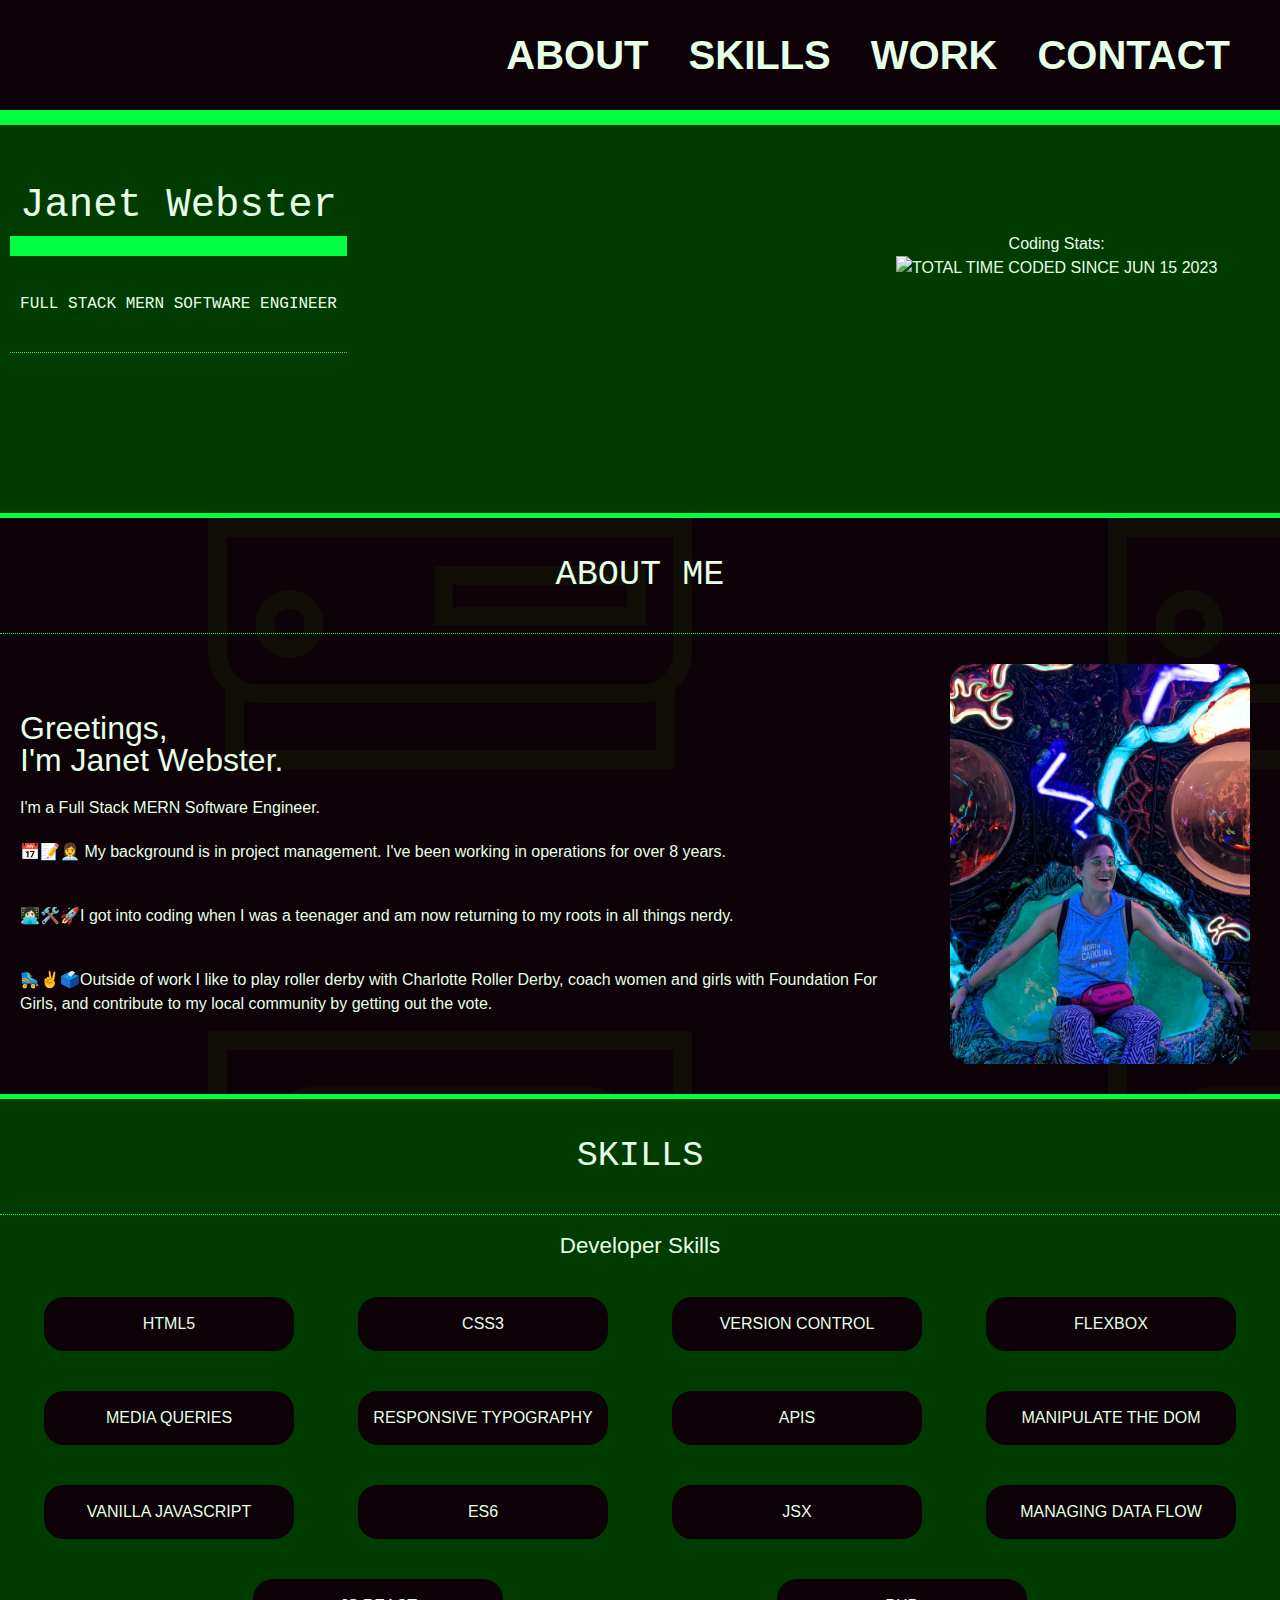
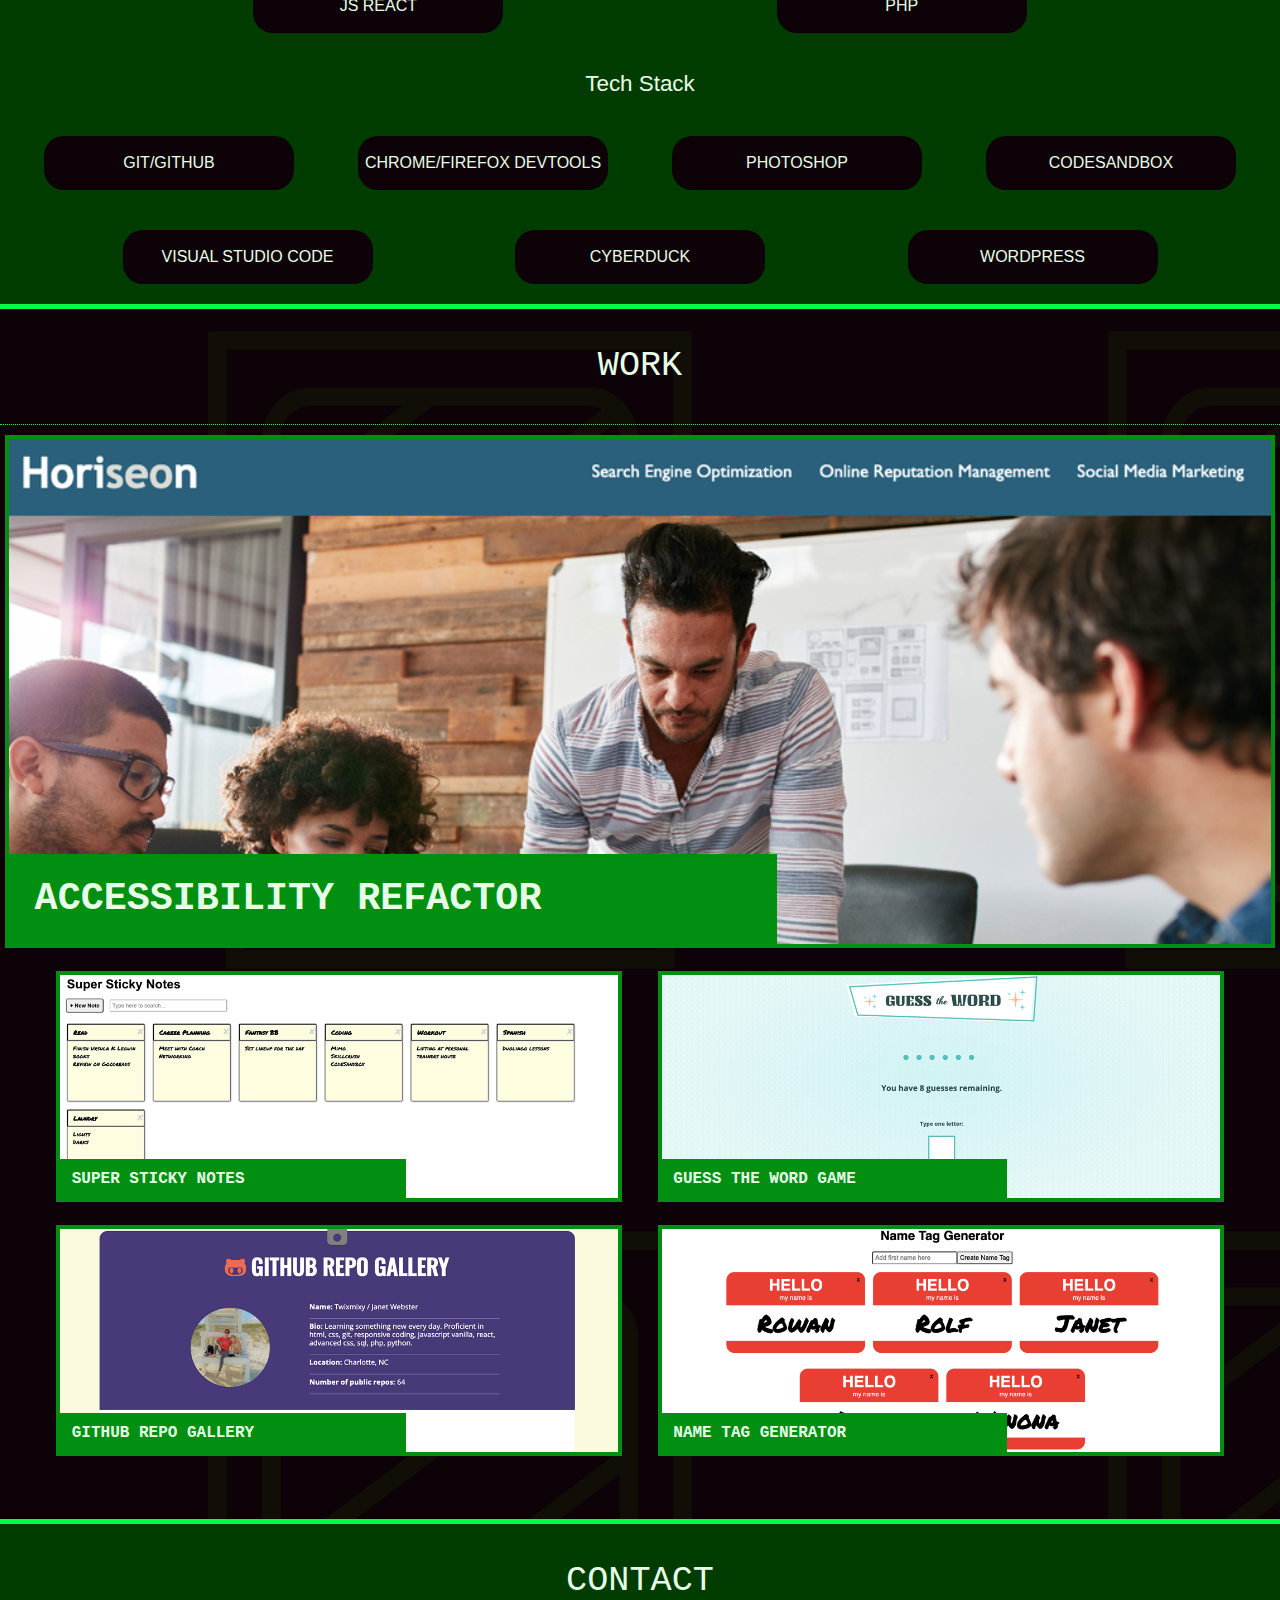
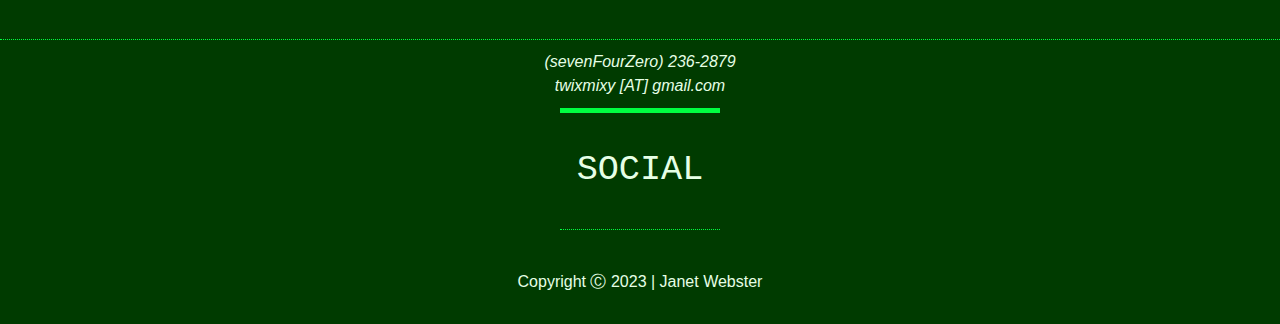
==== commit 548006e7: "Fixed intro info to flex/flow better" ====
--- a/index.html
+++ b/index.html
@@ -29,9 +29,11 @@
         </header>
         <main>
             <section class="intro">
-                <h1>Janet Webster</h1>
-                <h2><span class="in-training">Full Stack MERN Software Engineer</span></h2>
-                <!-- should add a pop-up bubble when hovering that says "in training" -->
+                <div class="intro-titles">
+                    <h1>Janet Webster</h1>
+                    <h2><span class="in-training">Full Stack MERN Software Engineer</span></h2>
+                    <!-- should add a pop-up bubble when hovering that says "in training" -->
+                </div>
                 <p class="hidden-code">Coding Stats: <br /><a href="https://wakatime.com/@Twixmixy" target="_blank"><img src="https://wakatime.com/badge/user/5829d3fb-d499-4e31-bed0-2d4b3e092db3.svg" alt="Total time coded since Jun 15 2023" /></a><br />
                     <a href="https://github.com/TwixmixyJanet" target="_blank" aria-label="Follow me on github"><i class="fa-brands fa-square-github"></i></a>
                 </p>
--- a/assets/css/style.css
+++ b/assets/css/style.css
@@ -28,7 +28,7 @@
 
 
 * {
-    /* red-lining used to better see elements visually */
+    /* RED-LINING TO SEE ELEMENT BARRIERS */
    /* border: red solid 1px;   */
    /* base font size to decrease/increase based off of */
    font-size: 1em;
@@ -130,7 +130,7 @@
     Adding padding above and below to give space */
     display: flex;
     flex-direction: column;
-    align-items: flex-start;
+    align-items: center;
     padding: 50px 0 160px 10px;
     background-color: var(--dark-green);
     border-top: 15px solid var(--neon-green);
@@ -157,6 +157,8 @@
     position: absolute;
     left: 0px;
     top: 34px;
+    width: 150px;
+    text-align: center;
     /* creating a background bubble, setting colors, rounding edges */
     border: 2px solid var(--matrix-green);
     border-radius: 15px;
@@ -543,6 +545,10 @@
     /* ~~~~~~~~~~~~~~~~       640px INTRO        ~~~~~~~~~~~~~~~~ */
     /* @@@@@@@@@@@@@@@@@@@@@@@@@@@@@@@@@@@@@@@@@@@@@@@@@@@@@@@@@@ */
 
+    .intro {
+        align-items: flex-start;
+    }
+
     .hidden-code {
         display: flex;
         flex-direction: column;
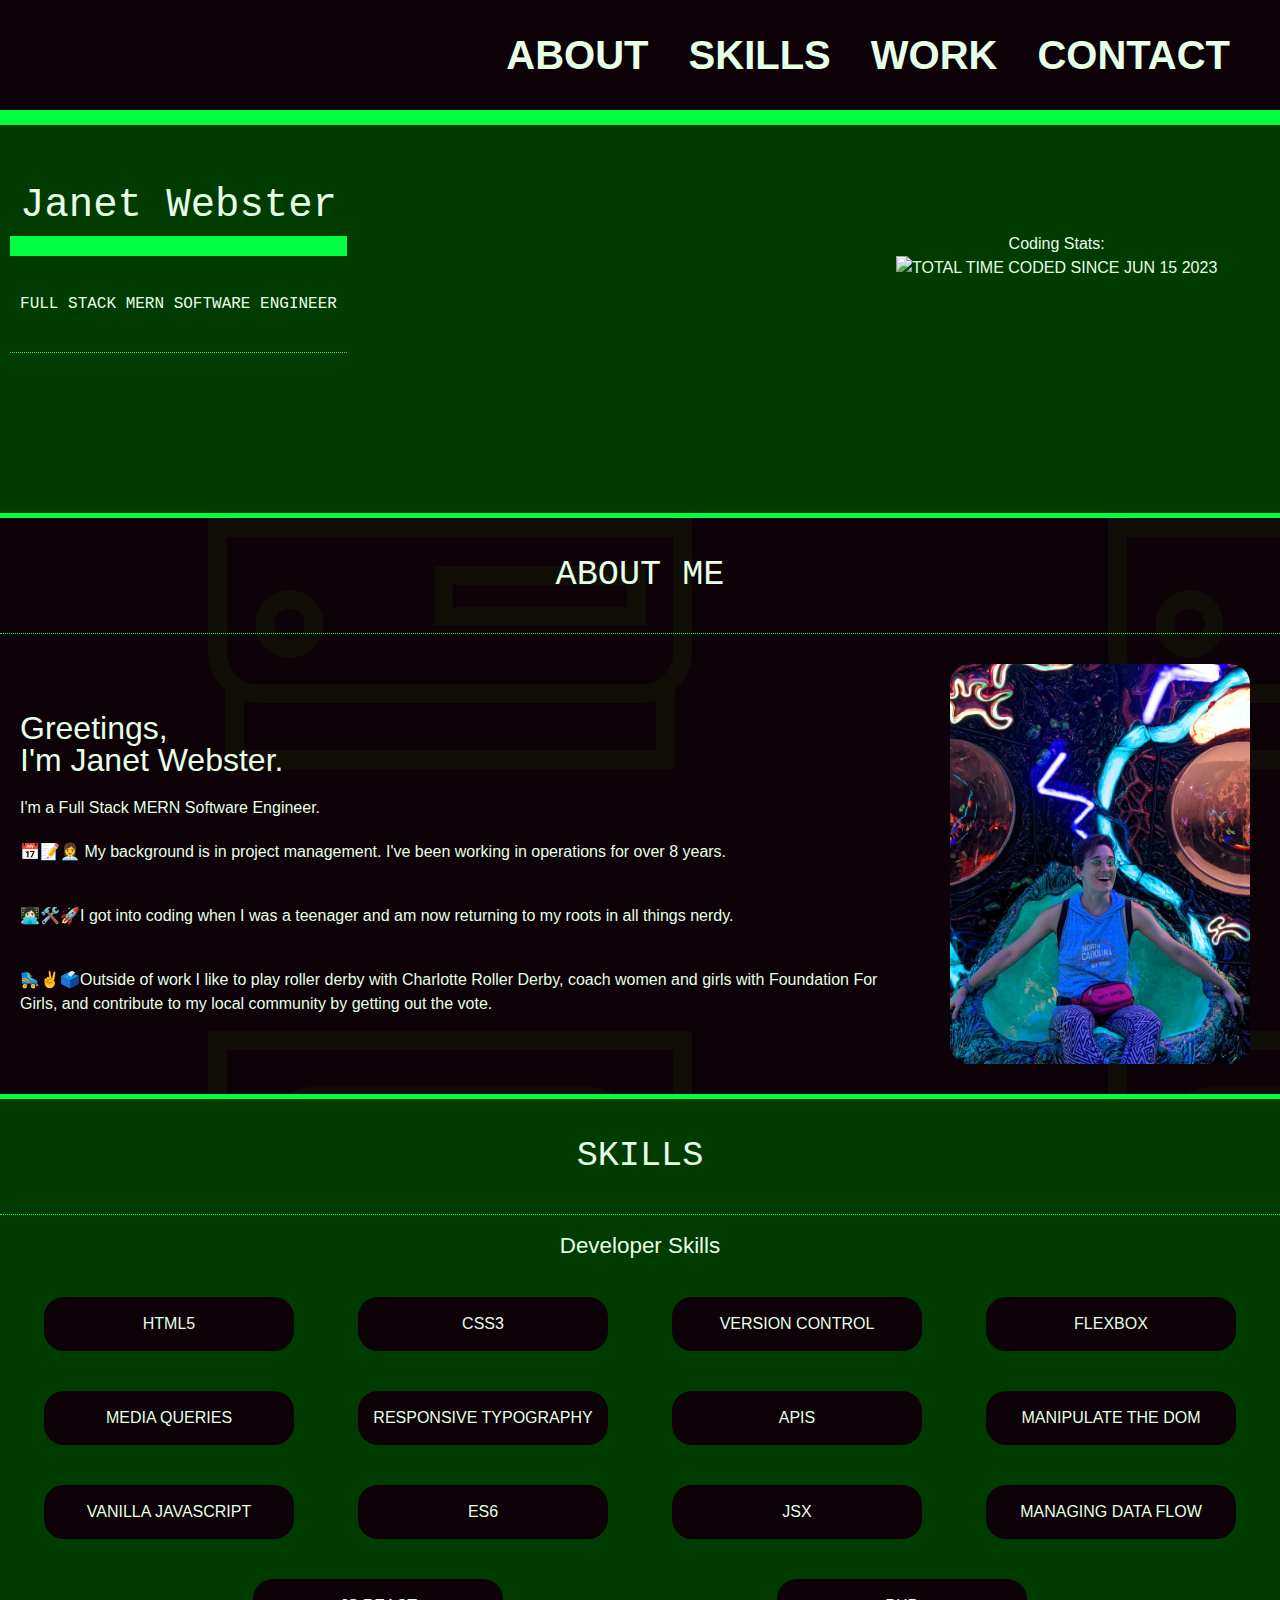
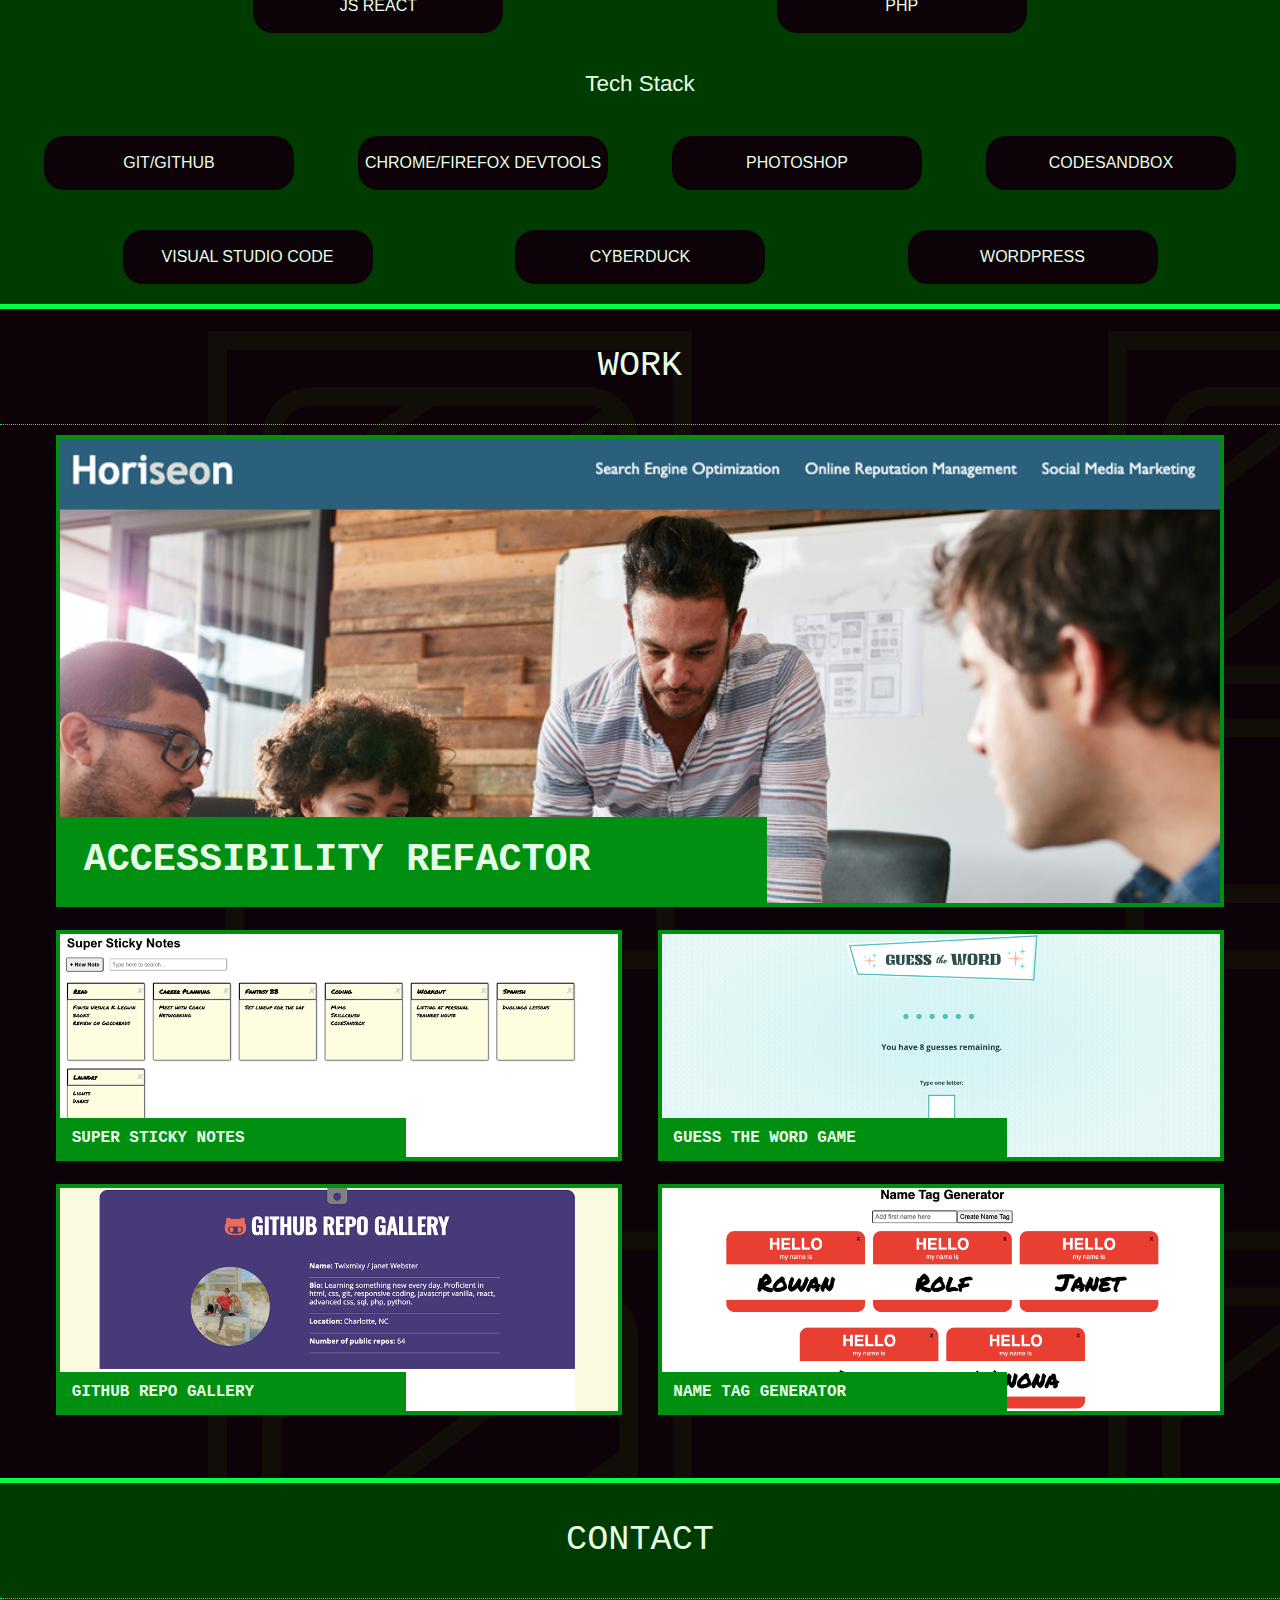
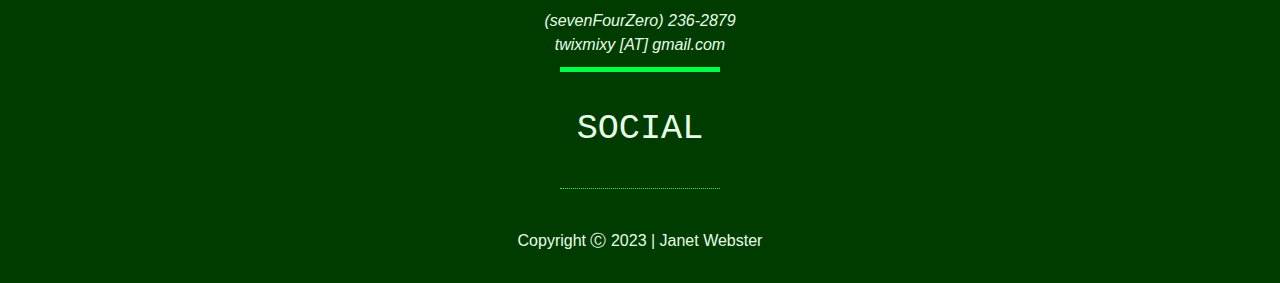
==== commit 0c0d7aa2: "Added comments to HTML" ====
--- a/index.html
+++ b/index.html
@@ -3,22 +3,29 @@
 <head>
     <!-- Font Awesome Icons -->
     <script src="https://kit.fontawesome.com/e8a2e170d0.js" crossorigin="anonymous"></script>
+    <!-- Reset Style Sheet -> see file for more info -->
     <link rel="stylesheet" href="assets/css/reset.css">
+    <!-- Custom Style Sheet -> see file for more info -->
     <link rel="stylesheet" href="assets/css/style.css">
+    <!-- The most popular encoding scheme for it's compatibility, compact storing, flexibility, and efficiency -->
     <meta charset="UTF-8">
+    <!-- Viewport controls how a web page is displayed on a mobile device. The tag tells the browser how to render the page on different screen sizes, such as desktop, tablet, and mobile. -->
     <meta name="viewport" content="width=device-width, initial-scale=1.0">
+    <!-- Meta description helps with SEO -->
     <meta name="description" content="All the awesome work of Janet Webster, the amazing software engineer in training!">
     <!-- The meta robots tag tells search engines how to crawl and index parts of a website. The "content" attribute contains instructions for the crawler. The values "INDEX" and "FOLLOW" are used to instruct the crawler to include the page in their index and follow all links on the page. -->
     <meta name="robots" content="index, follow">
-    
+    <!-- Title for SEO and displaying in the browser window/tab -->
     <title>Janet Webster's Portfolio</title>
 </head>
 <body>
         <header>
             <section class="logo">
+                <!-- Font Awesome robot icon -->
                 <i class="fa-solid fa-robot"></i>
             </section>
             <nav>
+                <!-- navigation list items, #linked to their corresponding sections, aira-label to provide additional information about the element's purpose and functionality to assistive technologies, such as screen readers -->
                 <ul class="menu" id="nav-list">
                     <li><a href="#about" aria-label="Read more about me">About</a></li>
                     <li><a href="#skills" aria-label="Peruse my skills">Skills</a></li>
@@ -31,9 +38,10 @@
             <section class="intro">
                 <div class="intro-titles">
                     <h1>Janet Webster</h1>
+                    <!-- pop-up bubble when hovering that says "in training" -->
                     <h2><span class="in-training">Full Stack MERN Software Engineer</span></h2>
-                    <!-- should add a pop-up bubble when hovering that says "in training" -->
                 </div>
+                <!-- hidden code element to display on screens wider than 640px -->
                 <p class="hidden-code">Coding Stats: <br /><a href="https://wakatime.com/@Twixmixy" target="_blank"><img src="https://wakatime.com/badge/user/5829d3fb-d499-4e31-bed0-2d4b3e092db3.svg" alt="Total time coded since Jun 15 2023" /></a><br />
                     <a href="https://github.com/TwixmixyJanet" target="_blank" aria-label="Follow me on github"><i class="fa-brands fa-square-github"></i></a>
                 </p>
@@ -43,20 +51,21 @@
                  <div class="info">    
                     <h3>Greetings, <br />I'm Janet Webster.</h3>
                     <p>
+                        <!-- pop-up bubble when hovering that says "in training" -->
                         <span class="in-training">I'm a Full Stack MERN Software Engineer.</span>
-                        <!-- should add a pop-up bubble when hovering that says "in training" -->
                     </p>
                     <p class="bio-info">
+                        <!-- emojis added for some flair -->
                         📅📝👩‍💼 My background is in project management. I've been working in operations for over 8 years.
                         <!-- -Who I am professionally -->
                     </p>
                     <p class="bio-info">
                         👩🏻‍💻🛠️🚀I got into coding when I was a teenager and am now returning to my roots in all things nerdy.
-                    <!-- -What led me to this career -->
+                        <!-- -What led me to this career -->
                     </p>
                     <p class="bio-info">
                         🛼✌️🗳️Outside of work I like to play roller derby with Charlotte Roller Derby, coach women and girls with Foundation For Girls, and contribute to my local community by getting out the vote.
-                    <!-- -What I like to do outside of work -->
+                        <!-- -What I like to do outside of work -->
                     </p>
                 </div>
                 <div class="headshot-container">
@@ -67,6 +76,7 @@
                 <h2>Skills</h2>
                 <h3>Developer Skills</h3>
                 <div class="devskills">
+                    <!-- Skills I have learned through self-teaching and front end dev track at Skillcrush -->
                     <p class="skill">HTML5</p>
                     <p class="skill">CSS3</p>
                     <p class="skill">Version Control</p>
@@ -84,6 +94,7 @@
                 </div>
                 <h3>Tech Stack</h3>
                 <div class="techskills">
+                    <!-- Technologies I utilize for coding -->
                     <p class="tech">GIT/GitHub</p>
                     <p class="tech">Chrome/Firefox DevTools</p>
                     <p class="tech">Photoshop</p>
@@ -94,20 +105,24 @@
                 </div>
             </section>
             <section class="work" id="work">
-                <!-- work cards need to grow/shrink and there needs to be a first(main) project -->
-                <!-- Would be best if the cards do something upon hover and active(click) -->
+                <!-- work cards grow/shrink and the first(main) project is larger than the rest -->
                 <h2>Work</h2>
                 <div class="work-container">
+                    <!-- work-card used to apply visual changes to all projects -->
+                    <!-- card1, etc. used to specify changes for individual projects as needed -->
                     <div class="work-card" id="card1">
                         <a href="https://twixmixyjanet.github.io/horiSEOn-accessibility-refactor/" target="_blank" rel="noopener noreferrer">
                             <h3>
+                                <!-- Pop up description of projects for more information -->
                                 <span card1-descr="This project was to take an existing site and refactor it to apply accessibility standards">
                                     Accessibility Refactor
                                 </span>
                             </h3>
+                            <!-- project-screenshot used to apply styles to all project images -->
                             <img class="project-screenshot" src="assets/img/work-card1.png" alt="Refactor Project" />
                         </a>
                     </div>
+                    <!-- project-list utilized to separate the the other 4 from the first main project -->
                     <section class="project-list">
                         <div class="work-card" id="card2">
                             <a href="https://gll3vl.csb.app/" target="_blank" rel="noopener noreferrer">
@@ -152,16 +167,15 @@
                     </section>
                 </div>
             </section>
-            <section class="contact" id="contact">
-
-            </section>
         </main>
         <footer>
             <h2>Contact</h2>
             <address>
+                <!-- preference to not have activated/linked contact info to deter potential spam -->
                 <p>(sevenFourZero) 236-2879<br>
                 twixmixy [AT] gmail.com</p>
               </address>
+              <!-- social added to apply specific settings that wouldn't affect the whole footer -->
               <div class="social">
                 <h2>Social</h2>
                   <div class="social-icons">
@@ -176,7 +190,7 @@
               </div>
       
           <div class="copyright"> 
-              <p>Copyright Ⓒ 2023 | Janet Webster </p>
+              <p>Copyright Ⓒ 2023 | Janet Webster</p>
             </div> 
         </footer>
 </body>
--- a/assets/css/style.css
+++ b/assets/css/style.css
@@ -300,7 +300,7 @@
 }
 
 .work-card {
-    width:100%;
+    width: 100%;
     position: relative;
     padding: 10px 5px;
 }
@@ -546,21 +546,26 @@
     /* @@@@@@@@@@@@@@@@@@@@@@@@@@@@@@@@@@@@@@@@@@@@@@@@@@@@@@@@@@ */
 
     .intro {
+        /* Shift name/title to left of screen on larger screens */
         align-items: flex-start;
     }
 
+    /* Coding Stats: Wakatime & Github element block */
     .hidden-code {
+        /* flex the hidden code elements */
         display: flex;
+        /* display in a column */
         flex-direction: column;
-        flex-wrap: wrap;
+        /* positioning to absolute in relation to parent element */
         position: absolute;
         top: 27.5%;
         left: 70%;
-        justify-content: center;
+        /* center alignment along main axis */
         align-items: center;
     }
 
     .hidden-code i {
+        /* increase github icon to be easily visible */
         font-size: 1.7em;
     }
 
@@ -569,30 +574,27 @@
     /* @@@@@@@@@@@@@@@@@@@@@@@@@@@@@@@@@@@@@@@@@@@@@@@@@@@@@@@@@@ */
 
     .about {
+        /* Change direction to row on larger screens */
         flex-direction: row;
+        /* wrap to keep elements in flow with the flex display */
         flex-wrap: wrap;
+        /* Center alignment along the horizontal axis */
         align-items: center;
     }
 
     .about h2 {
-        flex-basis: 100%;
+        /* Element takes full width and does not sit next to other flex elements */
+        width: 100%;
     }
 
     .about .info {
+        /* Flex so the info and headshot sit next to each other on larger screens */
         flex: 1;
-    }
-
-    .headshot {
-        height: fit-content;
     }
 
     /* @@@@@@@@@@@@@@@@@@@@@@@@@@@@@@@@@@@@@@@@@@@@@@@@@@@@@@@@@@@@ */
     /* ~~~~~~~~~~~~~~~~   640px WORK / PROJECTS    ~~~~~~~~~~~~~~~~ */
     /* @@@@@@@@@@@@@@@@@@@@@@@@@@@@@@@@@@@@@@@@@@@@@@@@@@@@@@@@@@@@ */
-
-    .work h2 {
-        flex-basis: 100%;
-    }
 
     .project-list {
         flex-direction: row;
@@ -603,7 +605,13 @@
      }
      
     .work-card{
+        /* Width set to fit two projects side by side */
         width:45%;
+    }
+
+    #card1 {
+        /* Width set to be twice that of the other four projects */
+        width: 92%;
     }
 } 
 
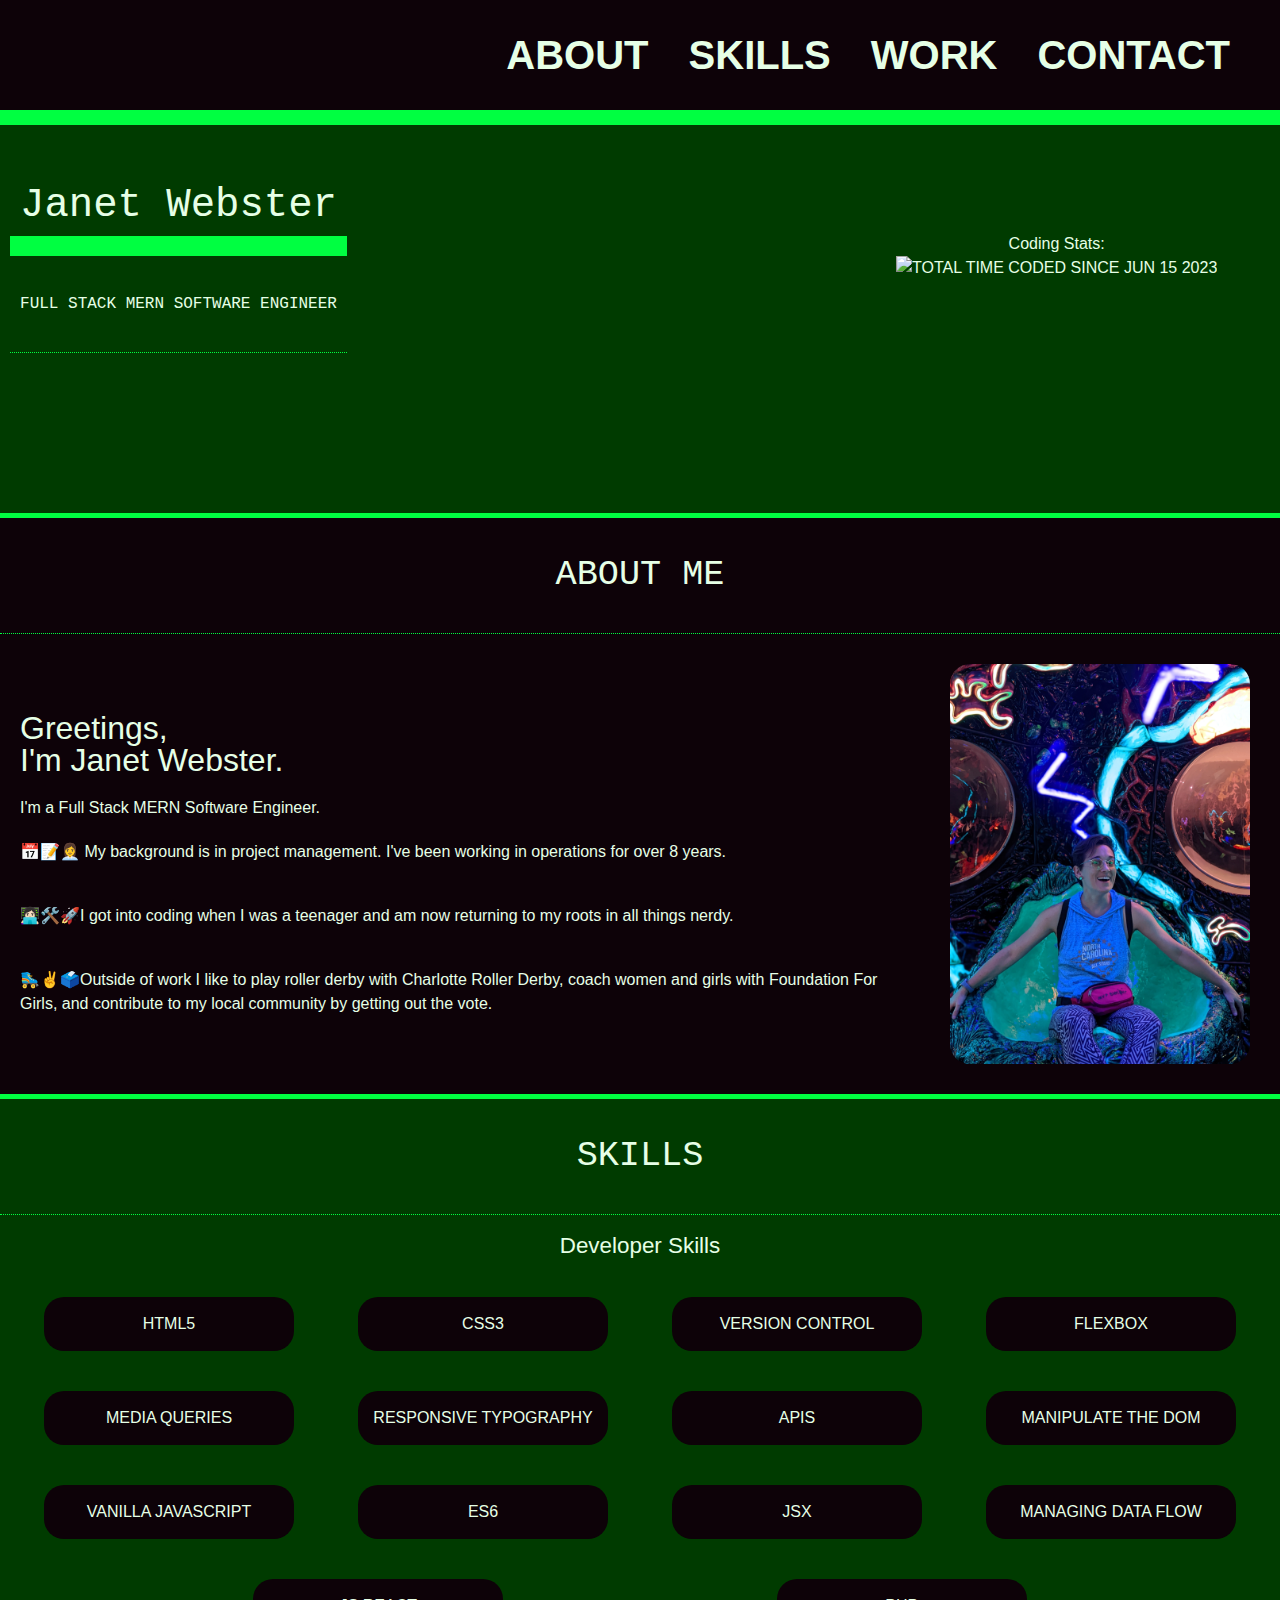
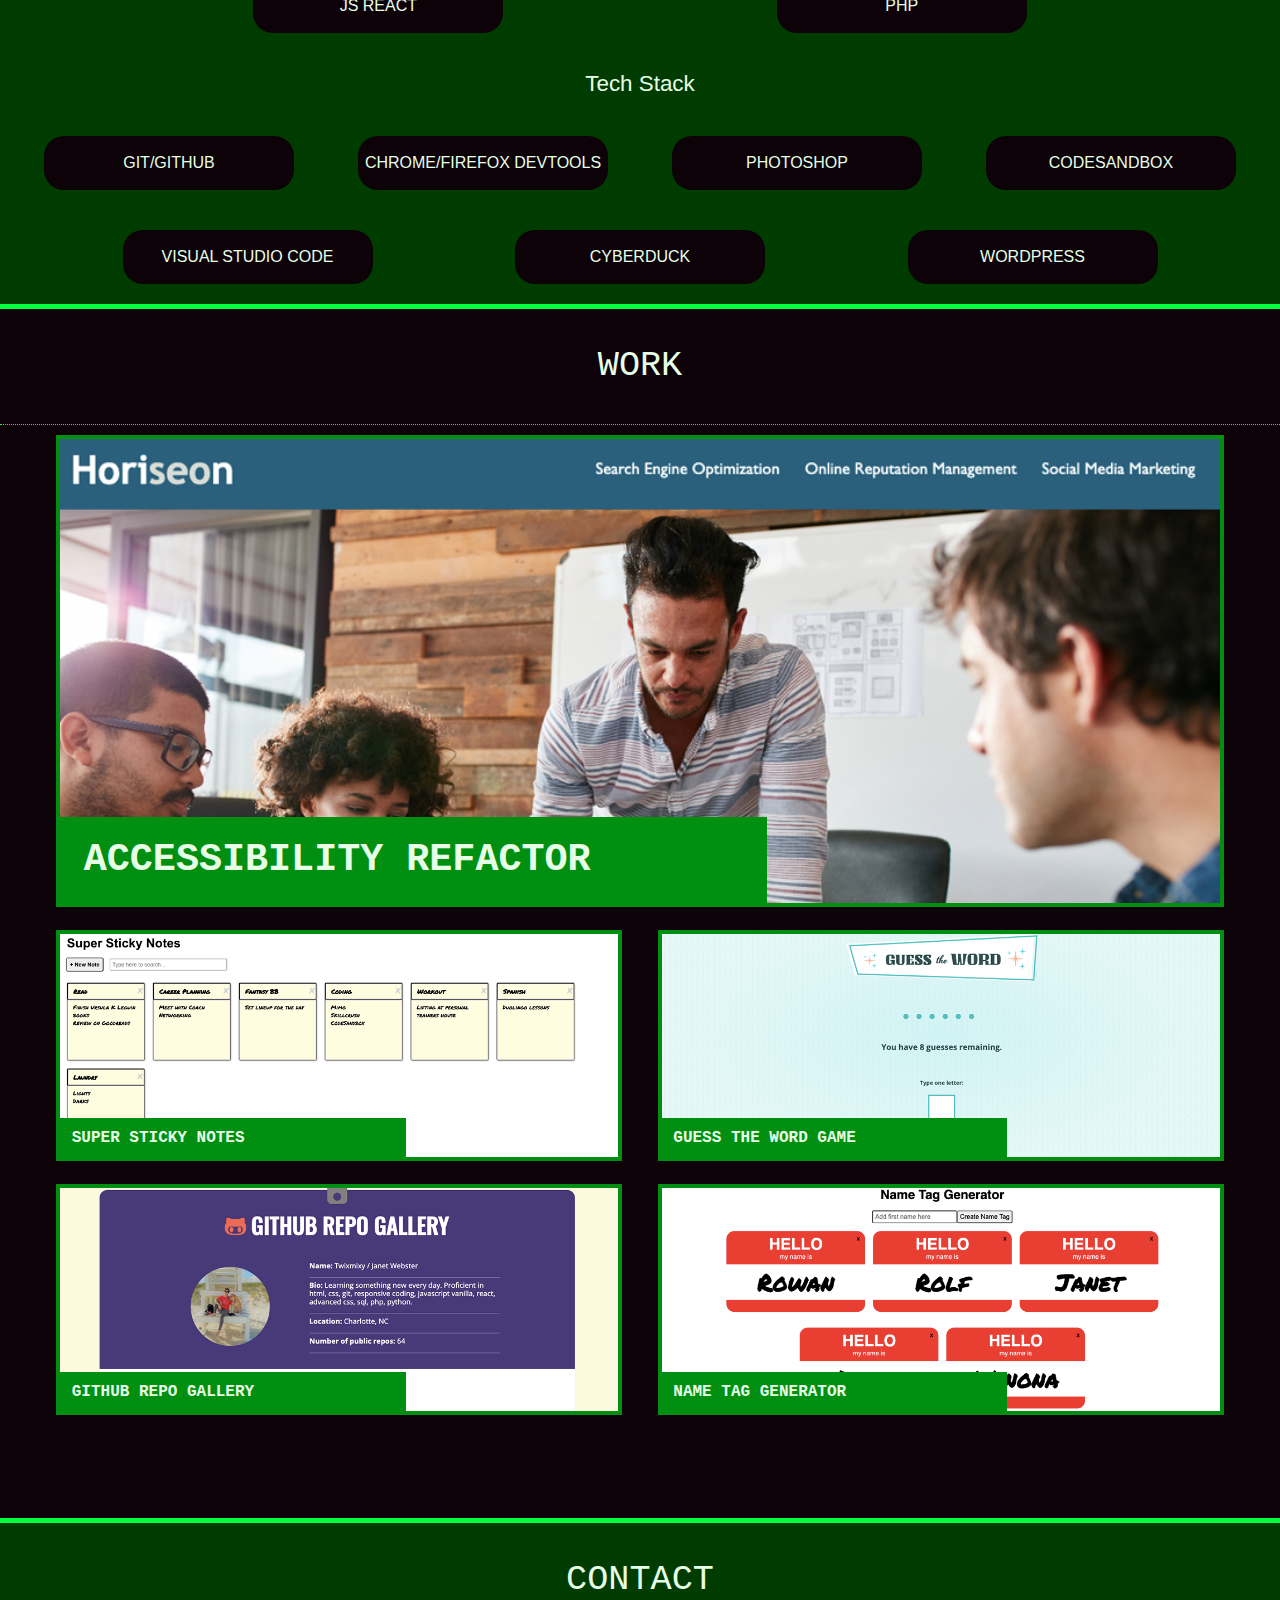
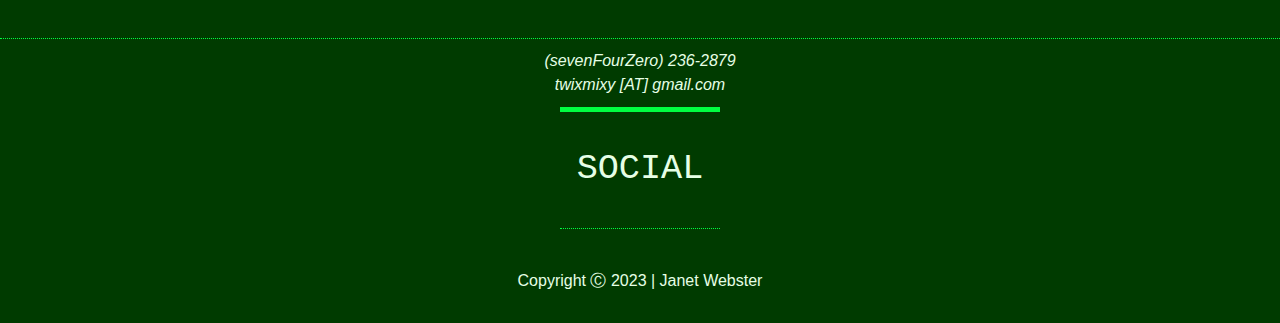
==== commit 0ad271f4: "Accidentally removed the Contact ID for footer" ====
--- a/index.html
+++ b/index.html
@@ -168,7 +168,7 @@
                 </div>
             </section>
         </main>
-        <footer>
+        <footer id="contact">
             <h2>Contact</h2>
             <address>
                 <!-- preference to not have activated/linked contact info to deter potential spam -->
--- a/assets/css/style.css
+++ b/assets/css/style.css
@@ -1,11 +1,3 @@
-/* COLOR SCHEME */
-    /* 
-    Matrix Green #0D0208
-    Dark Green #003B00
-    Alien Green #008F11
-    Neon Green #00FF41
-    */
-
 /* NOTES FOR IDEAS */
     /* 
     💡Need to use some :hover effects on buttons and imagery
@@ -13,6 +5,19 @@
     💡Robot icon rotate or change color
     💡04-css-pseudoclasses - reference for fun actions
     */
+    /* COLOR SCHEME */
+        /* 
+        Matrix Green #0D0208
+        Dark Green #003B00
+        Alien Green #008F11
+        Neon Green #00FF41
+        */
+
+/* ~~~~~~~~~~~~~~~~~~~~~~~~~~~~~~~~~~~~~~~~~~~~~~~~~~~~~~~~~~~~~~~~~ */
+/* ~~~~~~~~~~~~~~~~          BASE SETTINGS          ~~~~~~~~~~~~~~~~ */
+/* ~~~~~~~~   Site designed from Mobile -> 640px -> 1024px   ~~~~~~~ */
+/* ~~~~~~~~~~~~~~~~~~~~~~~~~~~~~~~~~~~~~~~~~~~~~~~~~~~~~~~~~~~~~~~~~ */
+
 /* \/ Replicating best practices for removing white spaces and creating smooth scrolling \/ */
 *,
 *::after,
@@ -33,11 +38,6 @@
    /* base font size to decrease/increase based off of */
    font-size: 1em;
 }
-
-/* ~~~~~~~~~~~~~~~~~~~~~~~~~~~~~~~~~~~~~~~~~~~~~~~~~~~~~~~~~~~~~~~~~ */
-/* ~~~~~~~~~~~~~~~~          BASE SETTINGS          ~~~~~~~~~~~~~~~~ */
-/* ~~~~~~~~   Site designed from Mobile -> 640px -> 1024px   ~~~~~~~ */
-/* ~~~~~~~~~~~~~~~~~~~~~~~~~~~~~~~~~~~~~~~~~~~~~~~~~~~~~~~~~~~~~~~~~ */
 
 :root {
     /* Setting all my base variables for colors and fonts on the website */
@@ -52,18 +52,15 @@
     --reader-font: Verdana, Geneva, Tahoma, sans-serif;
 }
 
-html {
-    /* Computer Icon Free Use License */
-    /* Image by Vectorportal.com, CC BY:https://creativecommons.org/licenses/by/4.0/ */
-    background-image: url(/assets/img/computer-icon-vectorportal-08-light.png);
-    background-size: contain;
-    background-color: var(--matrix-green);
-
-}
-
 body {
     /* referencing base variable color */
     color: var(--font-color);
+    background-color: var(--matrix-green);
+        /* Computer Icon Free Use License */
+    /* Image by Vectorportal.com, CC BY:https://creativecommons.org/licenses/by/4.0/ */
+    /* background image added, however GitHub pages may not display */
+    background-image: url(assets/img/computer.png);
+    background-size: contain;
 }
 
 /* ~~~~~~~~~~~~~~~~~~~~~~~~~~~~~~~~~~~~~~~~~~~~~~~~~~~~~~~~~~~~~~~~~~ */
@@ -71,6 +68,7 @@
 /* ~~~~~~~~~~~~~~~~~~~~~~~~~~~~~~~~~~~~~~~~~~~~~~~~~~~~~~~~~~~~~~~~~~ */
 
 i {
+    /* color of robot icon */
     color: var(--neon-green);
 
 }
@@ -117,7 +115,7 @@
 }
 
 #nav-list a:hover {
-    /* make the links pop when hovered over! */
+    /* make the links purple when hovered over! */
     color: var(--neon-purple)
 }
 
@@ -135,12 +133,6 @@
     background-color: var(--dark-green);
     border-top: 15px solid var(--neon-green);
     position: relative;
-}
-
-.intro h1,h2 {
-    /* Setting font for the intro headers */
-    font-family: var(--fav-font);
-    font-weight: normal;
 }
 
 .in-training {
@@ -179,6 +171,8 @@
     font-size: 2.54em;
     padding: 10px;
     border-bottom: 15px solid var(--neon-green);
+    font-family: var(--fav-font);
+    font-weight: normal;
 }
 
 h2 {
@@ -187,8 +181,12 @@
     text-align: center;
     text-transform: uppercase;
     padding: 40px 0px;
+    /* Adding borders above and below h2 */
     border-bottom: 1px dotted var(--neon-green);
     border-top: 5px solid var(--neon-green);
+    font-family: var(--fav-font);
+    font-weight: normal;
+    width: 100%;
 }
 
 .intro h2 {
@@ -263,7 +261,7 @@
 }
 
 .devskills, .techskills {
-    /* Set both divs within skill section to flex, wrap, and space evenly */
+    /* Set both divs within skill sections to flex, wrap, and space evenly */
    display: flex;
    flex-flow: row wrap;
    justify-content: space-evenly;
@@ -293,42 +291,47 @@
     align-items: center;
 }
 
-.work h2 {
-    /* setting the full width of the work section header title */
+.work-card {
+    /* Mobile view cards displa full width  */
     width: 100%;
-
-}
-
-.work-card {
-    width: 100%;
-    position: relative;
+    /* Setting parent container of project's header to relative */
+    position: relative;
+    /* Give these projects some space from each other! */
     padding: 10px 5px;
 }
 
 .project-screenshot {
+    /* Decorating border of project and image to display at full width */
     border: 4px solid var(--alien-green);
     width: 100%;
 }
 .project-list{
+    /* 4-sub projects set flex wrap and give them some space */
     display:flex;
     flex-wrap:wrap;
     gap:2%;
+    margin-bottom: 50px;
 }
 
 #card1{
+    /* Primary project set to be full width */
     width:100%;
 }
 
 #card1 h3 {
+    /* Primary project font size set to grow as the element grows */
     font-size: 3vw;
 }
 
 .work-card h3 {
+    /* header elements set to absolute position based off work-card */
     position:absolute;
     bottom: 17px;
     left: 9px;
+    /* style font and background color of header */
     font-family: var(--fav-font);
     background-color: var(--alien-green);
+    /* set expanding width base off increase in screen size and give some padding */
     width:60%;
     padding:2%;
 }
@@ -338,12 +341,6 @@
     background-color: var(--neon-purple);
     color: var(--matrix-green);
 }
-
-.work-card img:hover {
-    /* change project image borders when hovering */
-    border: 4px ridge var(--neon-purple);
-}
-
 
 /* Pop up info specifically meant for [card1] project */
 span[card1-descr] {
@@ -465,50 +462,49 @@
 /* ~~~~~~~~~~~~~~~~~~~~~~~~~~~~~~~~~~~~~~~~~~~~~~~~~~~~~~~~~~~~~~~~~~ */
 
 footer {
-    padding: 0 0 20px 0;
+    /* flex column center align all elements in footer */
     display: flex;
     flex-direction: column;
-    justify-content: center;
     align-items: center;
+    /* footer background color */
     background-color: var(--dark-green);
 }
 
 address {
+    /* give some space and center align */
     margin: 10px 0;
     text-align: center;
 }
 
-footer h2 {
-    width: 100%;
-}
-
 .social {
+    /* display flex column for social title and social icons, center align on axis */
     display: flex;
     flex-direction: column;
-    justify-content: center;
     align-items: center;
 }
   
 .social-icons {
+    /* social icons flex row with spacing and center alignment */
     display: flex;
     justify-content: space-around;
     align-items: center;
-    flex-flow: row wrap;
     margin: 10px;
 }
 
 .icon {
-    justify-content: space-between;
+    /* space between each icon */
     margin: 10px;
 }
   
 footer .social-icons i {
+    /* Font Awesome - increase font size to make images larger */
     font-size: 2em;
 }
   
 footer .copyright {
+    /* center align text and give some space at the bottom */
     text-align: center;
-    padding-bottom: 10px;
+    padding-bottom: 30px;
 }
 
 /* @@@@@@@@@@@@@@@@@@@@@@@@@@@@@@@@@@@@@@@@@@@@@@@@@@@@@@@@@@@@@@@@@ */
@@ -523,22 +519,23 @@
 
     /* need to change flex-direction on everything from column to row */
     .fa-robot {
+        /* giving that robot some more space */
         margin: 15px;
     }
     
     #nav-list {
-        display: flex;
+        /* changing flex direction for wider screen */
         flex-direction: row;
         justify-content: space-evenly;
-        align-items: center;
+        /* adjusting font size for tablet view */
         font-size: 1.7em;
-        padding: 30px 0;
     }
 
     header {
+        /* changing flex direction for wider screen */
         flex-direction: row;
+        /* get them away from each other */
         justify-content: space-between;
-        align-items: center;
     }
 
     /* @@@@@@@@@@@@@@@@@@@@@@@@@@@@@@@@@@@@@@@@@@@@@@@@@@@@@@@@@@ */
@@ -582,11 +579,6 @@
         align-items: center;
     }
 
-    .about h2 {
-        /* Element takes full width and does not sit next to other flex elements */
-        width: 100%;
-    }
-
     .about .info {
         /* Flex so the info and headshot sit next to each other on larger screens */
         flex: 1;
@@ -597,11 +589,9 @@
     /* @@@@@@@@@@@@@@@@@@@@@@@@@@@@@@@@@@@@@@@@@@@@@@@@@@@@@@@@@@@@ */
 
     .project-list {
-        flex-direction: row;
-        flex-wrap: wrap;
+        /* center on vertical axis */
         justify-content: center;
-        align-items: center;
-        margin-bottom: 50px;
+        margin-bottom: 90px;
      }
      
     .work-card{
@@ -621,14 +611,15 @@
     /* ~~~~~~~~~~~~~~~~       1024px HEADER        ~~~~~~~~~~~~~~~~ */
     /* @@@@@@@@@@@@@@@@@@@@@@@@@@@@@@@@@@@@@@@@@@@@@@@@@@@@@@@@@@@@ */
 
-   /* what more needs to expand at full view? */
    #nav-list {
+    /* Increase that font size for full view!! */
     font-size: 2.5em;
     font-weight: bold;
     padding: 30px;
     }
 
     #nav-list li {
+        /* give it more space! */
         margin: 5px 20px;
     }
 }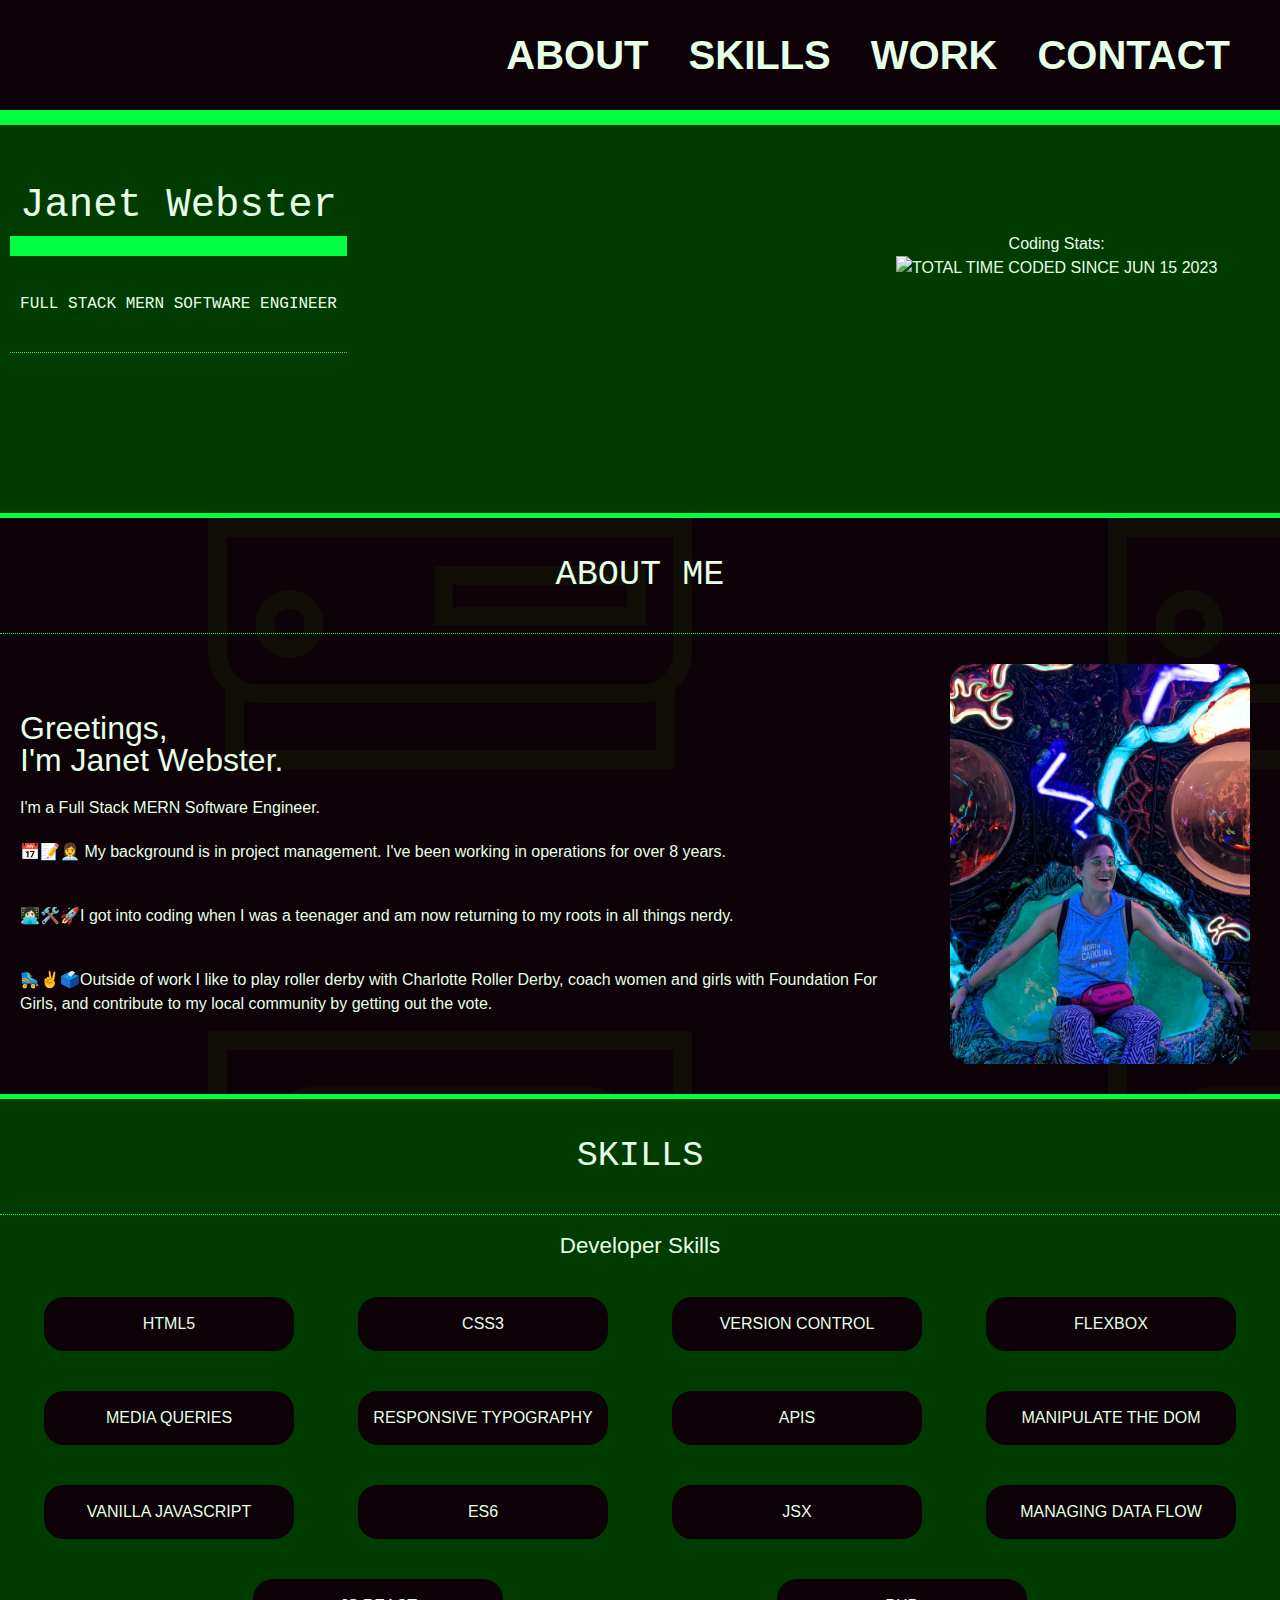
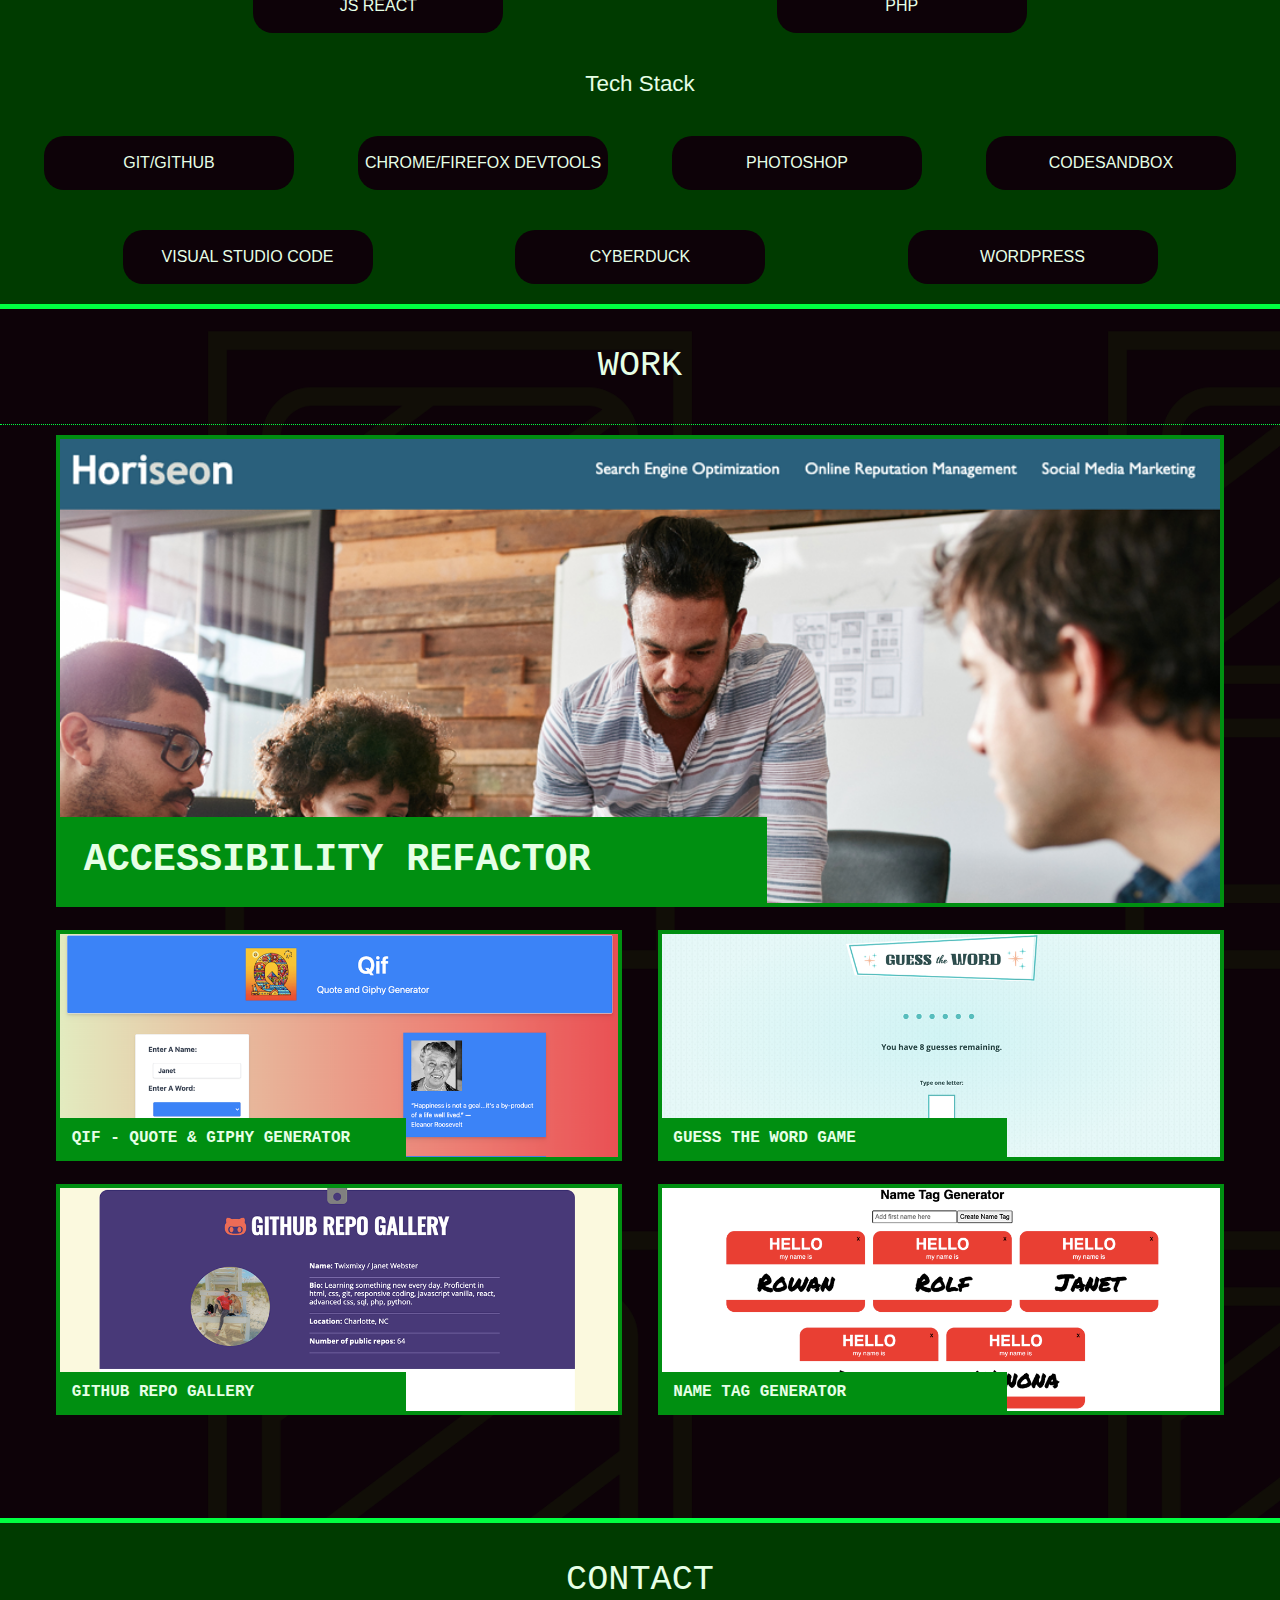
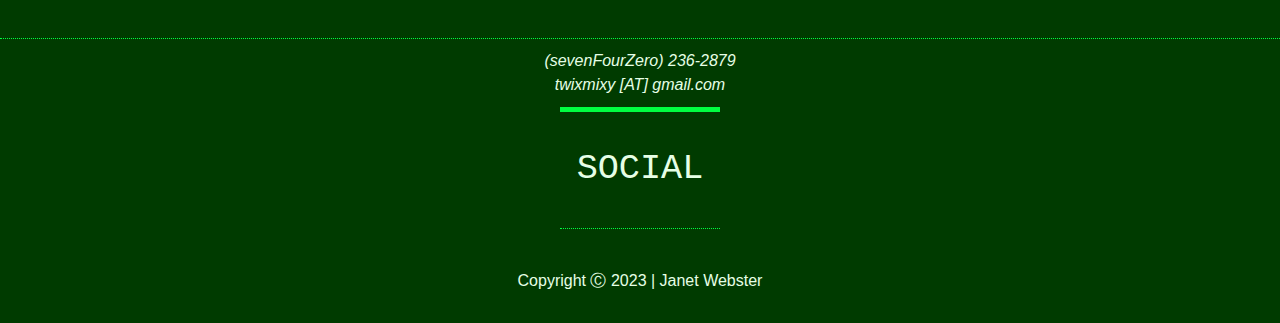
==== commit b0203689: "Updated word card 2" ====
--- a/index.html
+++ b/index.html
@@ -125,13 +125,13 @@
                     <!-- project-list utilized to separate the the other 4 from the first main project -->
                     <section class="project-list">
                         <div class="work-card" id="card2">
-                            <a href="https://gll3vl.csb.app/" target="_blank" rel="noopener noreferrer">
+                            <a href="https://apixa25.github.io/Qif-Generator/" target="_blank" rel="noopener noreferrer">
                                 <h3>
-                                    <span card2-descr="This personal sticky note app was created to illustrate JS/React utilizing local cache">
-                                        Super Sticky Notes
+                                    <span card2-descr="This is a quote and giphy generator app based off an input keyword">
+                                        Qif - Quote & Giphy Generator
                                     </span>
                                 </h3>
-                                <img class="project-screenshot" src="assets/img/work-card2.png" alt="Super Sticky Notes" />
+                                <img class="project-screenshot" src="assets/img/work-card2.png" alt="Qif - Quote & Giphy Generator" />
                             </a>
                         </div>
                         <div class="work-card" id="card3">
--- a/assets/css/style.css
+++ b/assets/css/style.css
@@ -59,7 +59,7 @@
         /* Computer Icon Free Use License */
     /* Image by Vectorportal.com, CC BY:https://creativecommons.org/licenses/by/4.0/ */
     /* background image added, however GitHub pages may not display */
-    background-image: url(assets/img/computer.png);
+    background-image: url(../img/computer.png);
     background-size: contain;
 }
 
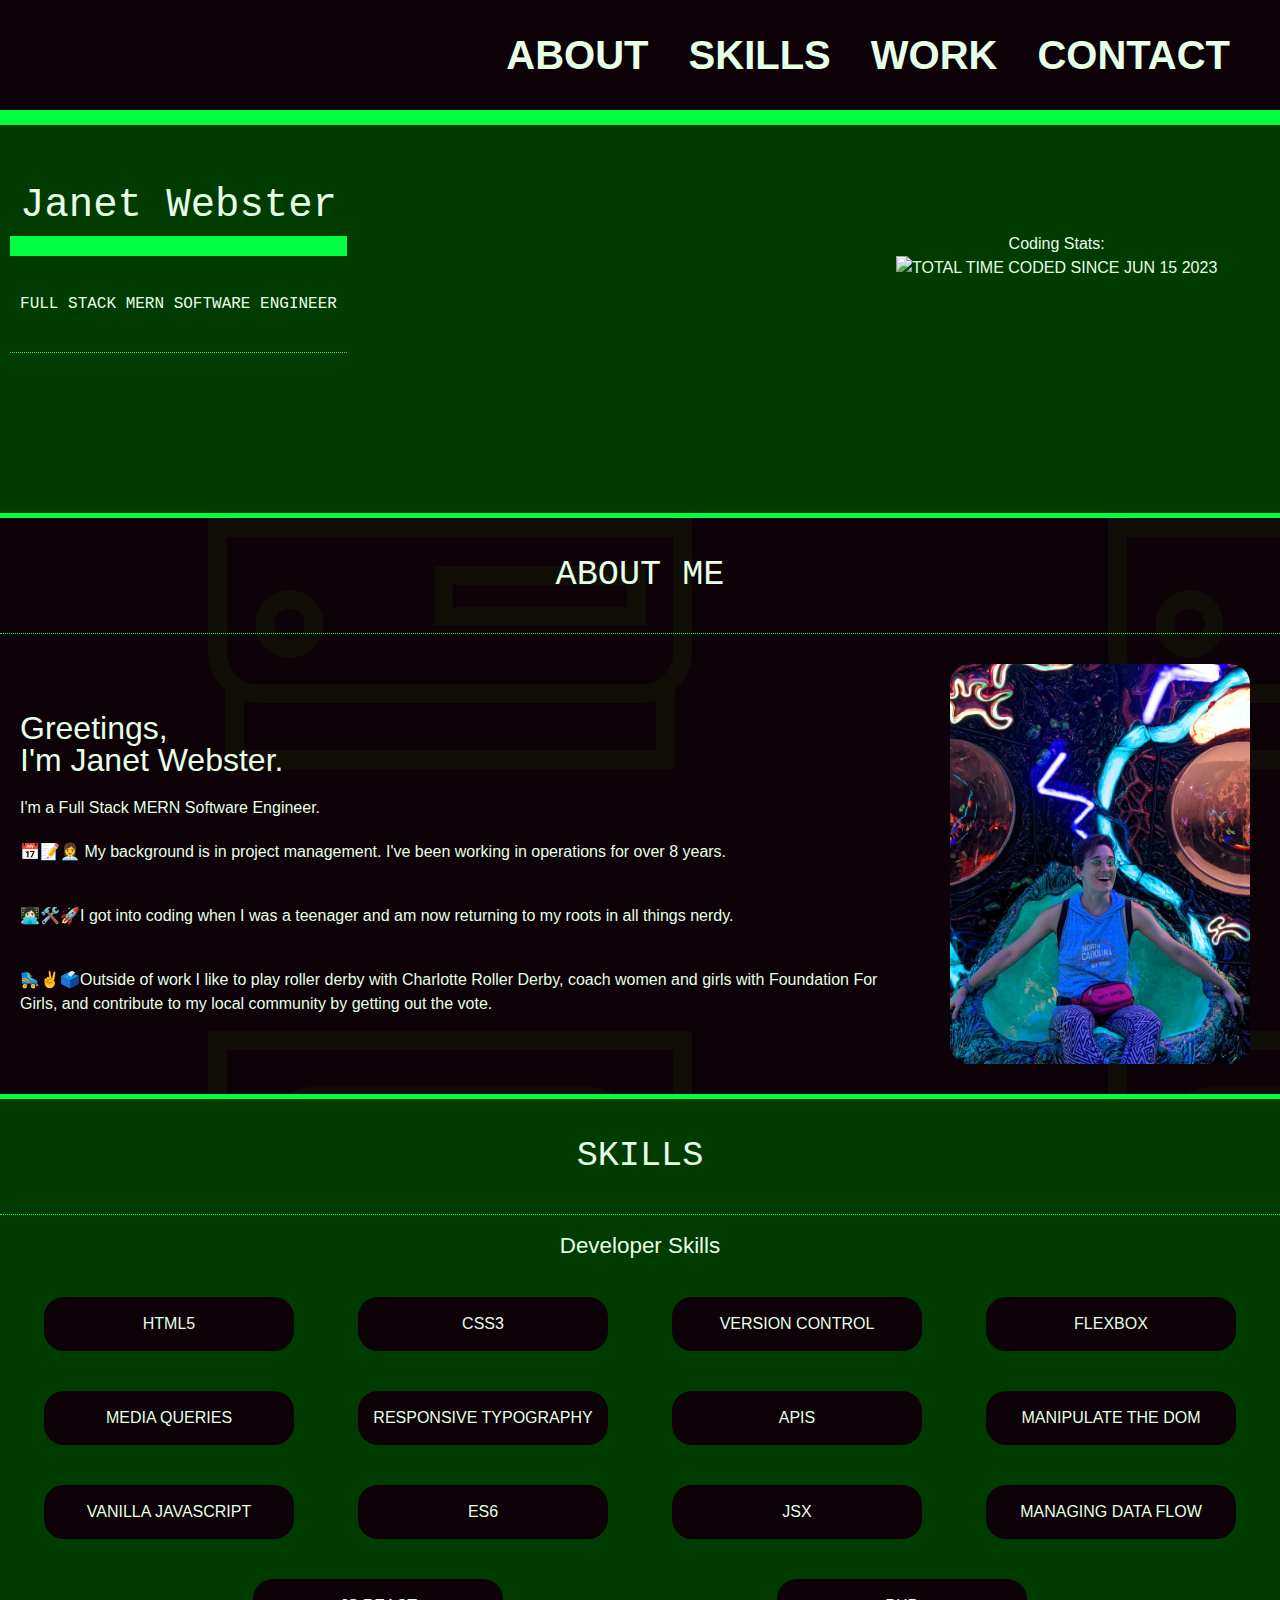
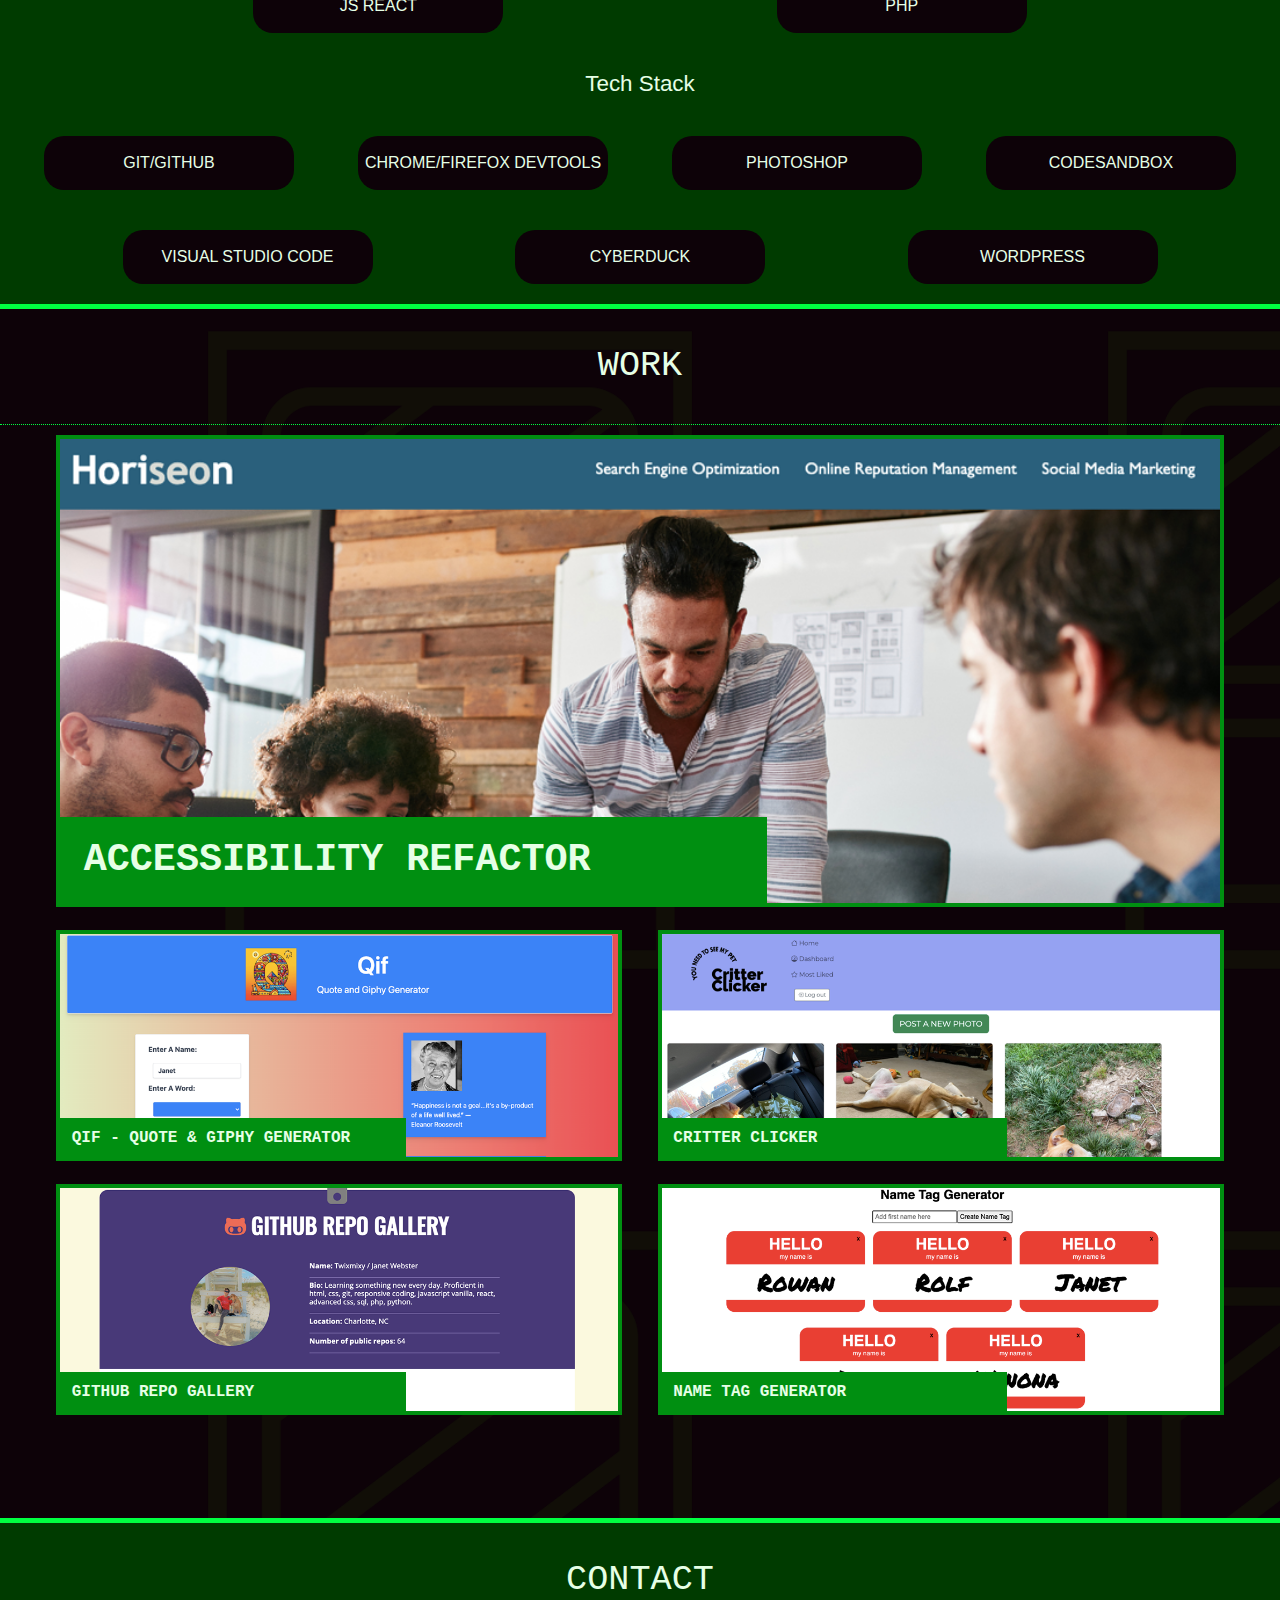
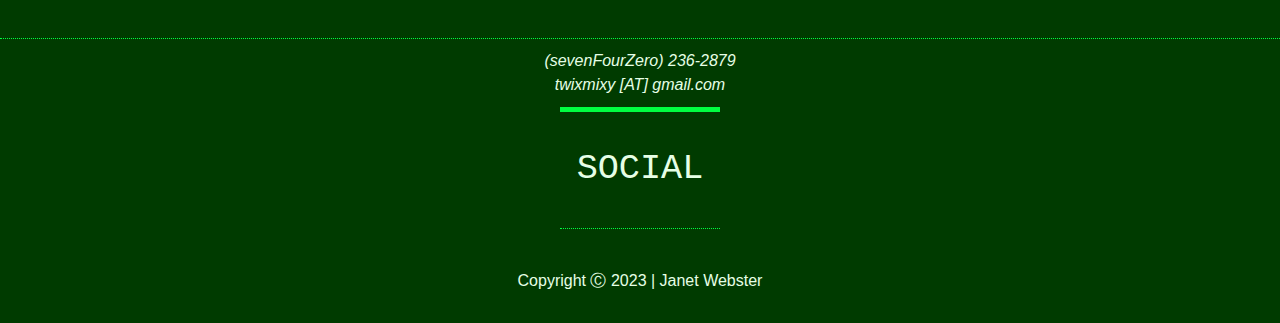
==== commit 915f317d: "Added Critter Clicker" ====
--- a/index.html
+++ b/index.html
@@ -125,7 +125,7 @@
                     <!-- project-list utilized to separate the the other 4 from the first main project -->
                     <section class="project-list">
                         <div class="work-card" id="card2">
-                            <a href="https://apixa25.github.io/Qif-Generator/" target="_blank" rel="noopener noreferrer">
+                            <a href="https://github.com/TwixmixyJanet/Qif-Generator" target="_blank" rel="noopener noreferrer">
                                 <h3>
                                     <span card2-descr="This is a quote and giphy generator app based off an input keyword">
                                         Qif - Quote & Giphy Generator
@@ -135,13 +135,13 @@
                             </a>
                         </div>
                         <div class="work-card" id="card3">
-                            <a href="https://twixmixy.com/guess-the-word-main/" target="_blank" rel="noopener noreferrer">
+                            <a href="https://critter-clicker-c6c973aed451.herokuapp.com/" target="_blank" rel="noopener noreferrer">
                                 <h3>
-                                    <span card3-descr="This guess the word game app was created to illustrate arrays, APIs, and JS">
-                                        Guess The Word Game
+                                    <span card3-descr="A social media site to share pictures of your pets">
+                                        Critter Clicker
                                     </span>
                                 </h3>
-                                <img class="project-screenshot" src="assets/img/work-card3.png" alt="Guess The Word Game" />
+                                <img class="project-screenshot" src="assets/img/work-card3.png" alt="Critter Clicker" />
                             </a>
                         </div>
                         <div class="work-card" id="card4">
